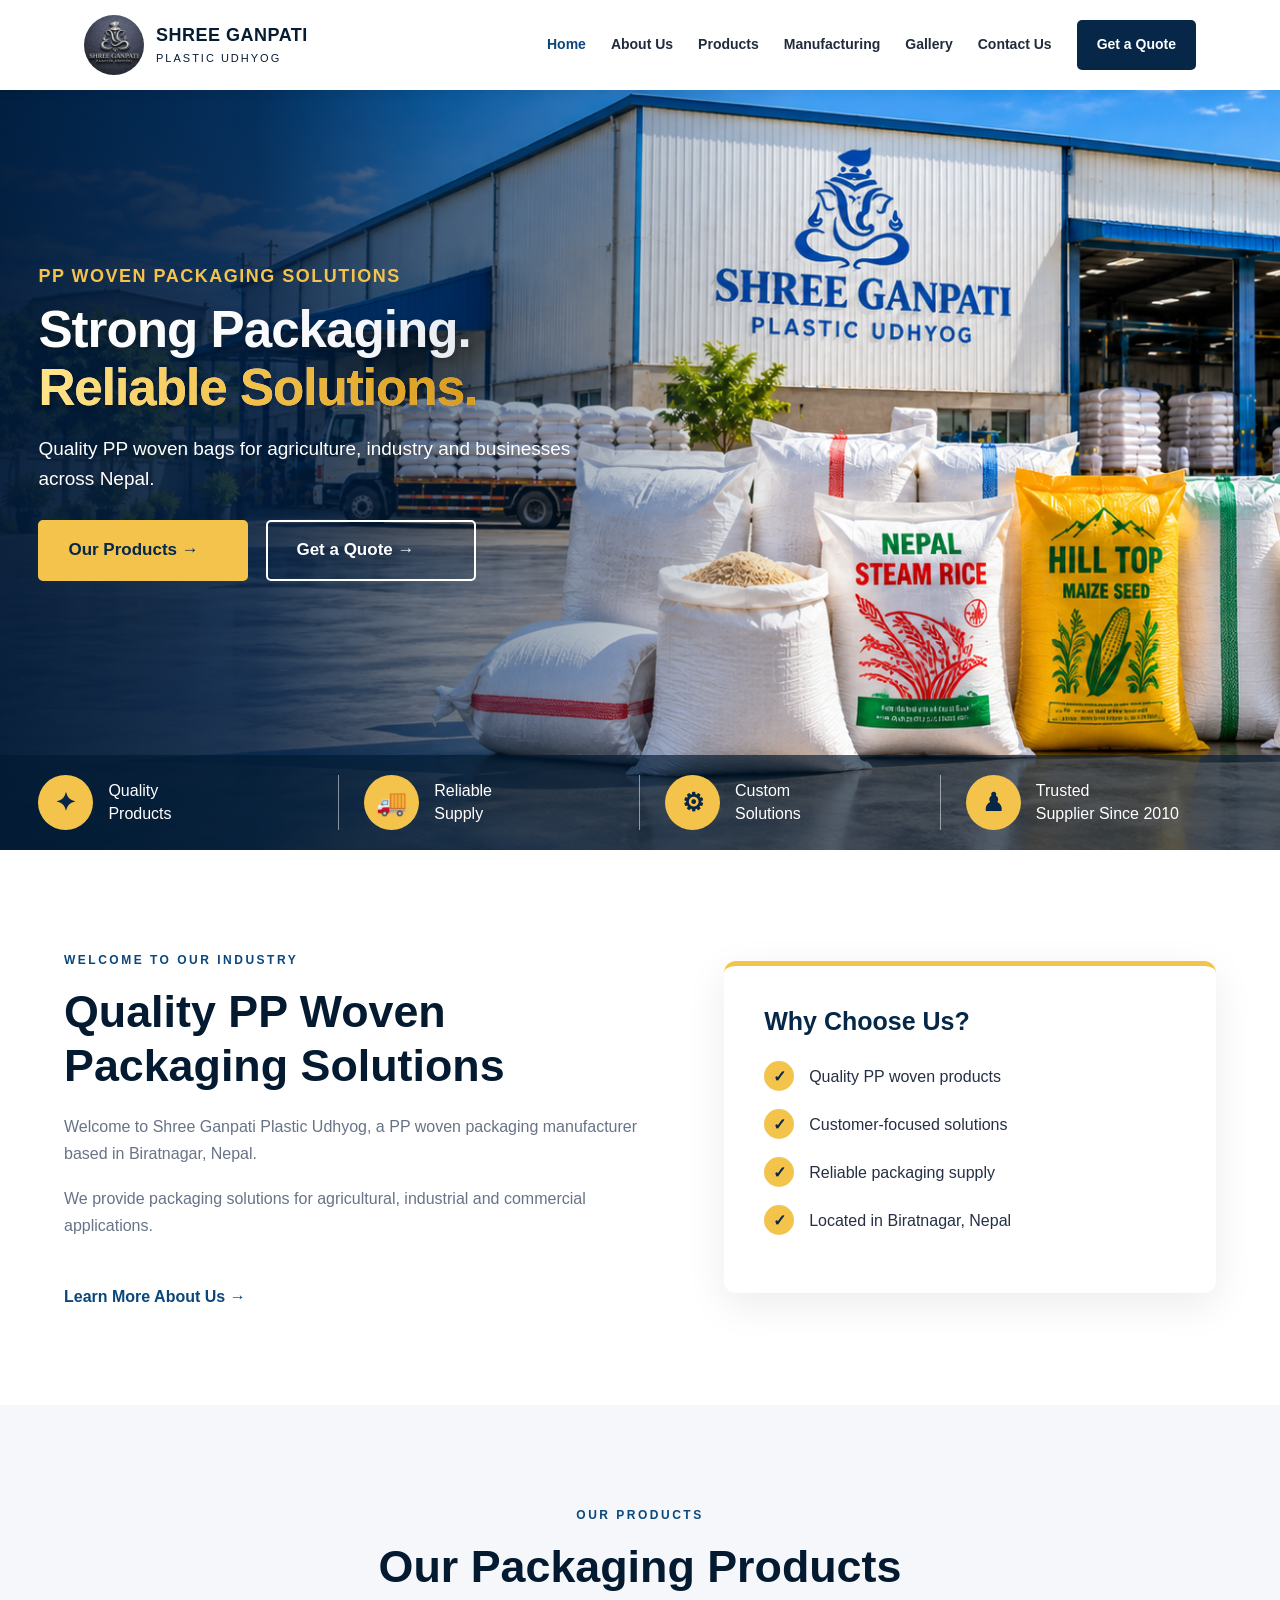
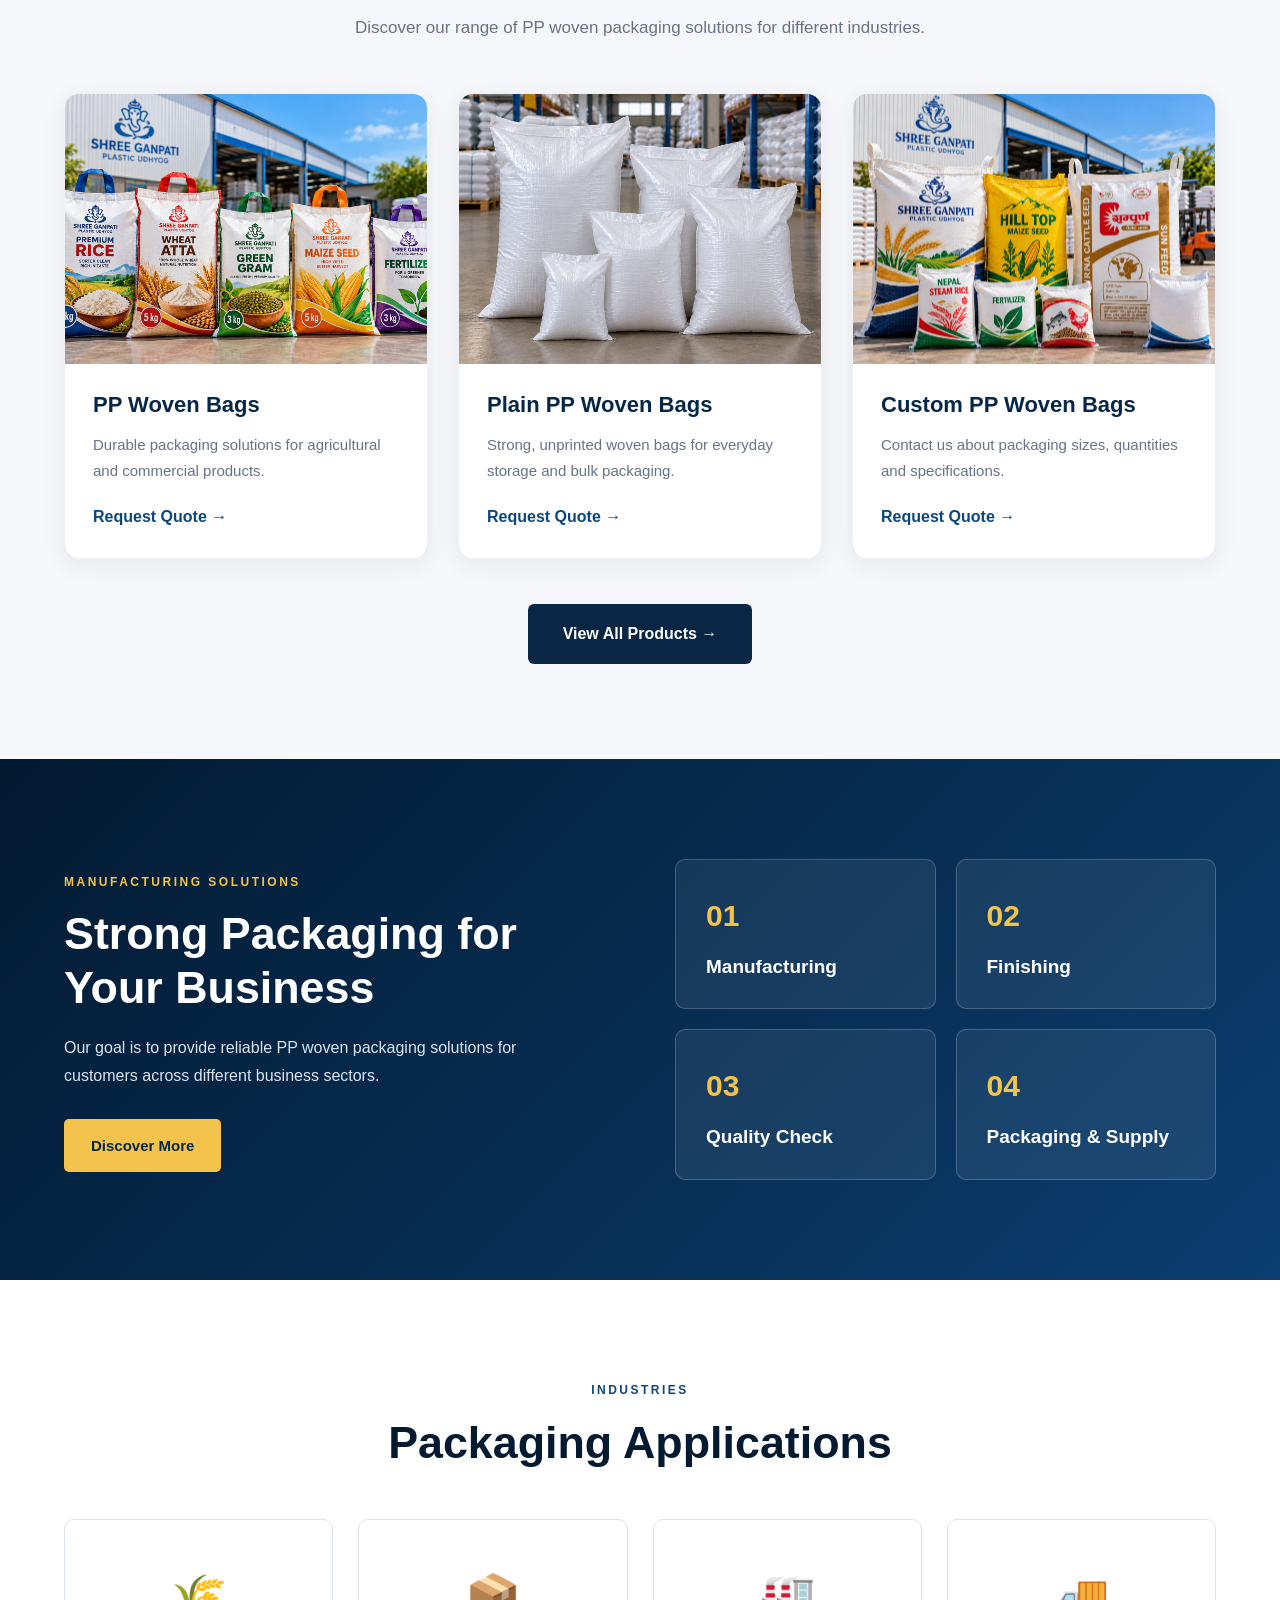
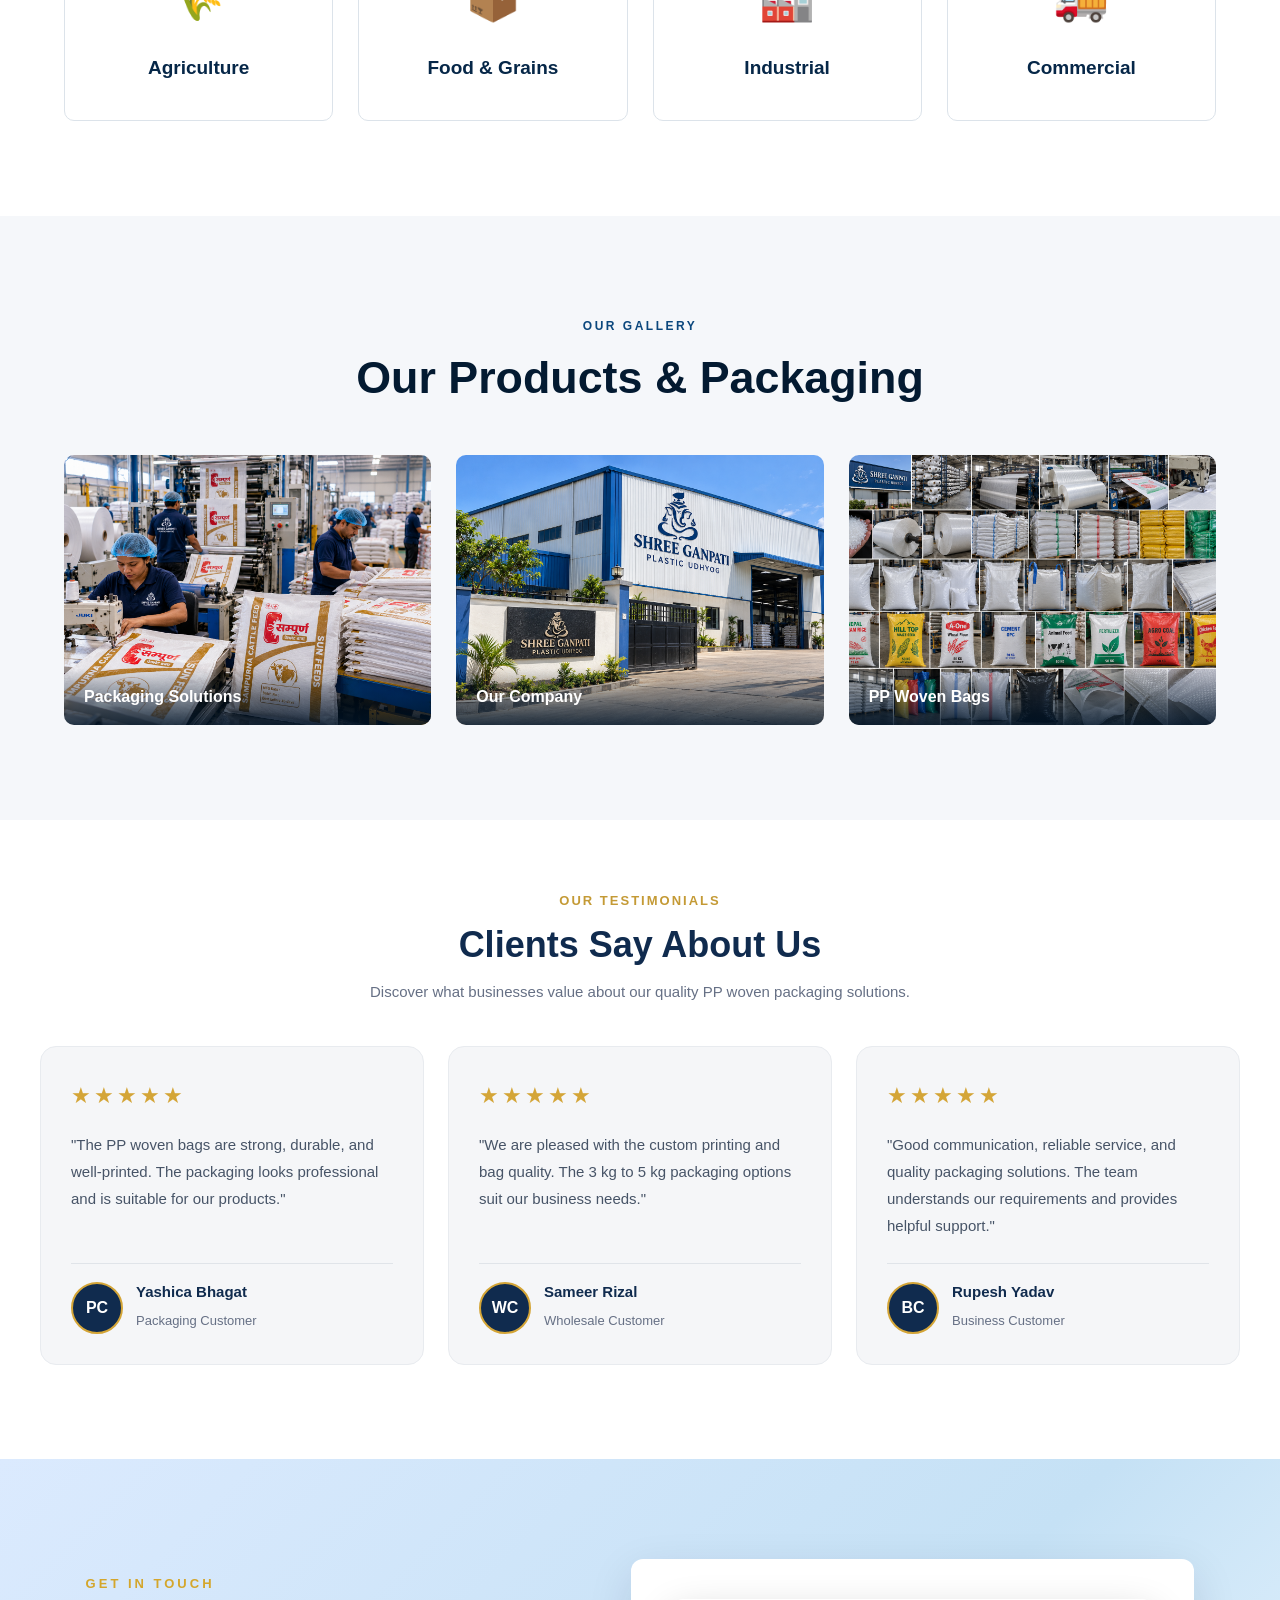
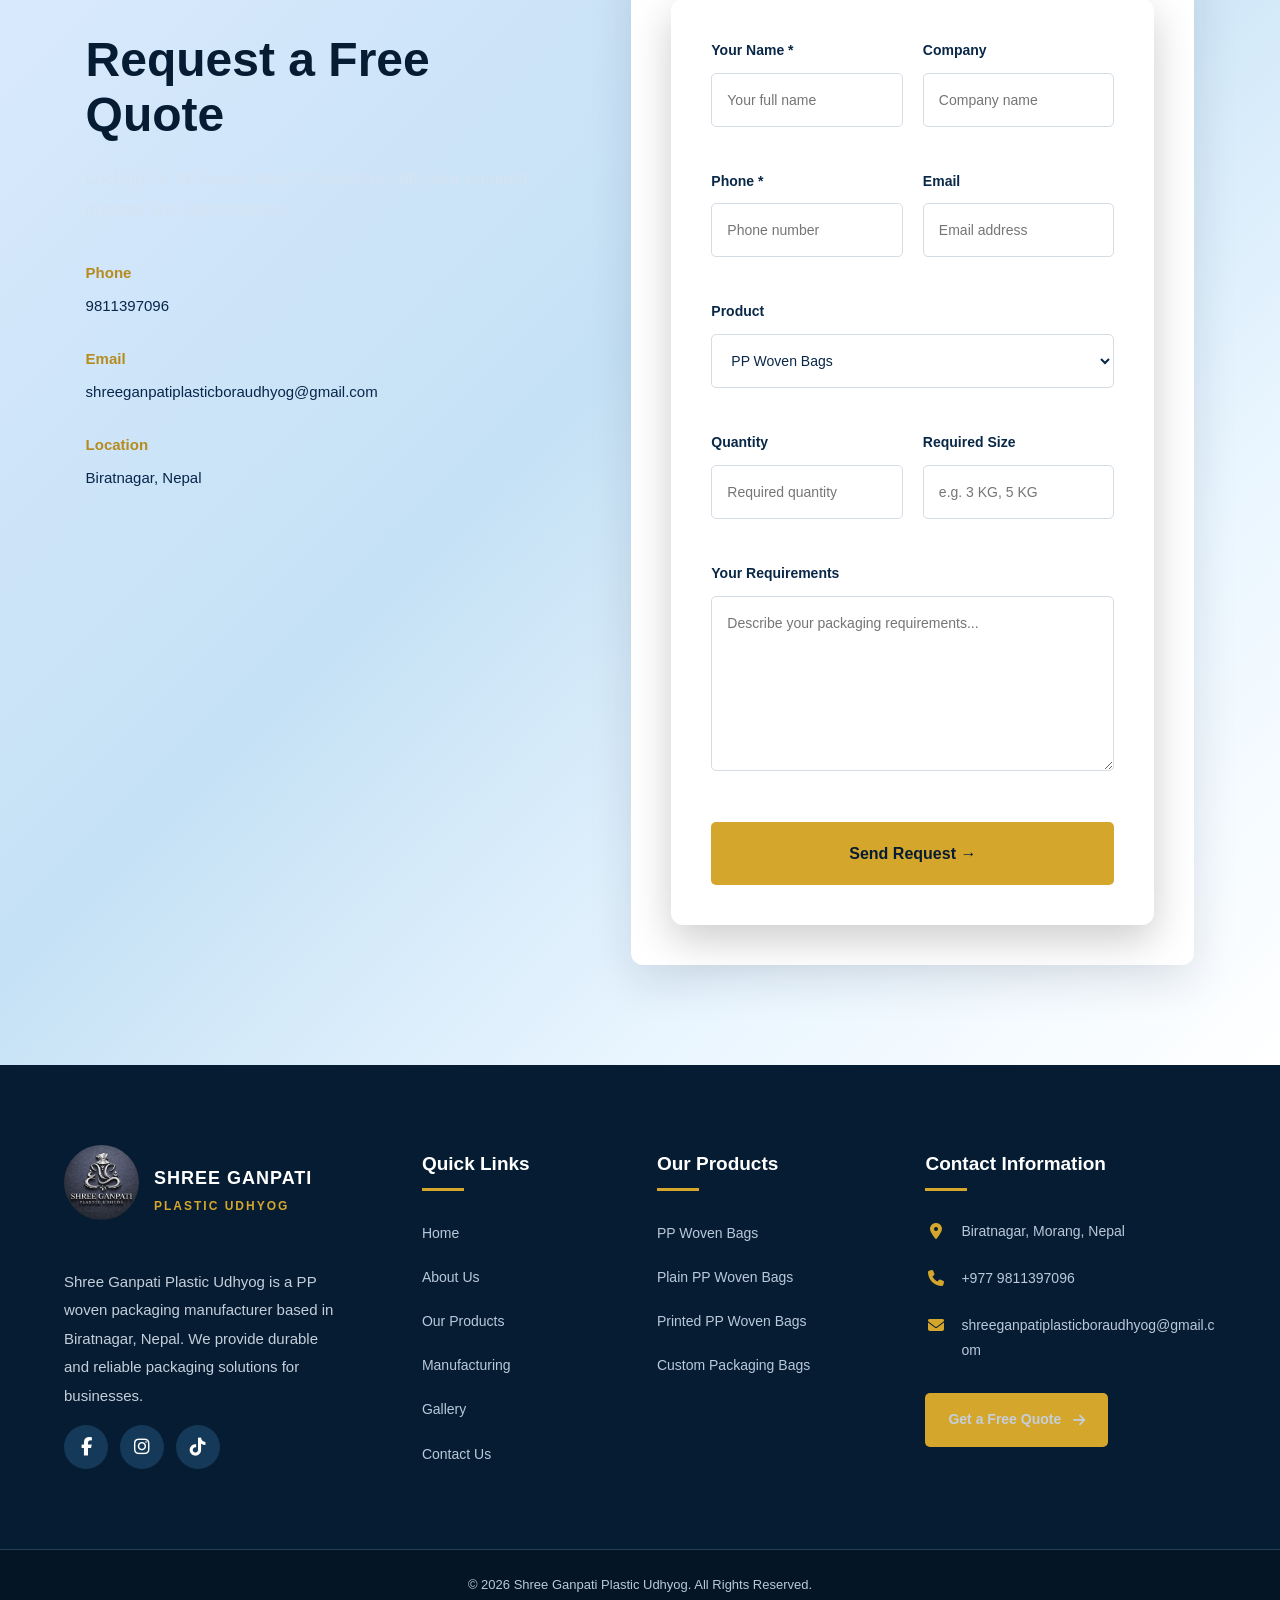
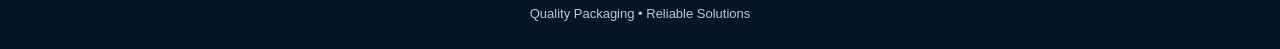
==== index.html @ 64baeb90 "Initial upload of SPGU website" ====
<!DOCTYPE html>
<html lang="en">
<head>
    <meta charset="UTF-8">
    <meta name="viewport" content="width=device-width, initial-scale=1.0">

    <title>Shree Ganpati Plastic Udhyog | PP Woven Bags Nepal</title>

    <meta name="description" content="Shree Ganpati Plastic Udhyog provides PP woven bags and packaging solutions in Biratnagar, Nepal.">

    <link rel="stylesheet" href="style.css">
    <link rel="stylesheet" href="product.css">
        <link rel="stylesheet" href="contact.css">
        <link rel="stylesheet" href="https://cdnjs.cloudflare.com/ajax/libs/font-awesome/6.5.2/css/all.min.css">


    <style>
        /* HERO BACKGROUND - YOUR EXACT IMAGE FILE */
        .hero {
            position: relative;
            min-height: 760px;
            display: flex;
            flex-direction: column;
            justify-content: space-between;
            padding: 0;
            background-image:
                linear-gradient(
                    90deg,
                    rgba(0, 35, 70, 0.42) 0%,
                    rgba(0, 35, 70, 0.16) 35%,
                    rgba(0, 35, 70, 0) 70%
                ),
                url("./Industrial Yard with Branded Product Sacks.png");
            background-size: cover;
            background-position: center;
            background-repeat: no-repeat;
        }

        .hero-main {
            flex: 1;
            display: flex;
            align-items: center;
        }

        .hero-container {
            width: 94%;
            max-width: 1800px;
            margin: auto;
        }

        .hero-content {
            max-width: 650px;
            color: white;
        }

        .hero-logo {
            width: 160px;
            height: 130px;
            object-fit: contain;
            object-position: left;
            display: block;
            margin-bottom: 20px;
        }

        .hero-label {
            color: #f4c34c;
            font-size: 17px;
            font-weight: 700;
            letter-spacing: 1.5px;
            margin-bottom: 12px;
        }

        .hero h1 {
            font-size: clamp(38px, 4vw, 65px);
            line-height: 1.12;
            color: white;
            font-weight: 800;
            margin-bottom: 18px;
        }

        .hero h1 span {
            color: #f4c34c;
        }

        .hero-description {
            color: white;
            font-size: 19px;
            max-width: 540px;
            line-height: 1.6;
            margin-bottom: 24px;
        }

        .hero-buttons {
            display: flex;
            gap: 18px;
            flex-wrap: wrap;
        }

        .hero-btn-gold,
        .hero-btn-outline {
            display: inline-block;
            padding: 14px 28px;
            border-radius: 5px;
            font-weight: 700;
            text-decoration: none;
        }

        .hero-btn-gold {
            background: #f4c34c;
            color: #062748;
        }

        .hero-btn-outline {
            color: white;
            border: 2px solid white;
            background: rgba(0, 30, 60, 0.15);
        }

        .hero-features {
            background: rgba(0, 25, 49, 0.65);
            padding: 20px 0;
        }

        .features-inner {
            width: 94%;
            max-width: 1800px;
            margin: auto;
            display: grid;
            grid-template-columns: repeat(4, 1fr);
        }

        .feature {
            display: flex;
            align-items: center;
            gap: 15px;
            padding: 0 25px;
            border-right: 1px solid rgba(255,255,255,0.5);
        }

        .feature:first-child {
            padding-left: 0;
        }

        .feature:last-child {
            border: none;
        }

        .feature-icon {
            width: 55px;
            height: 55px;
            border-radius: 50%;
            background: #f4c34c;
            color: #062748;
            display: flex;
            align-items: center;
            justify-content: center;
            font-size: 25px;
            flex-shrink: 0;
        }

        .feature p {
            color: white;
            font-size: 16px;
            line-height: 1.4;
            margin: 0;
        }

        @media (max-width: 800px) {
            .features-inner {
                grid-template-columns: repeat(2, 1fr);
                gap: 20px;
            }

            .feature:nth-child(2) {
                border: none;
            }
        }

        @media (max-width: 600px) {
            .hero {
                min-height: 740px;
                background-position: 60% center;
            }

            .hero-main {
                padding: 50px 0;
            }

            .hero h1 {
                font-size: 36px;
            }

            .hero-logo {
                width: 120px;
                height: 100px;
            }

            .hero-description {
                font-size: 16px;
            }

            .feature {
                padding: 0;
                border: none;
                gap: 10px;
            }

            .feature-icon {
                width: 42px;
                height: 42px;
                font-size: 20px;
            }

            .feature p {
                font-size: 12px;
            }
        }
    </style>
</head>

<body>

<!-- ================= HEADER ================= -->

<header class="header">

    <div class="container navbar">

        <a href="index.html" class="brand">

            <img src="logo.jpeg"
                 alt="Shree Ganpati Plastic Udhyog Logo">

            <div class="brand-name">
                <h2>SHREE GANPATI</h2>
                <span>PLASTIC UDHYOG</span>
            </div>

        </a>

        <button class="menu-btn"
                id="menuBtn"
                type="button"
                aria-label="Toggle navigation"
                aria-controls="navMenu"
                aria-expanded="false">
            ☰
        </button>

        <nav id="navMenu">

            <a href="index.html" class="active">Home</a>

            <a href="about.html">About Us</a>

            <a href="product.html">Products</a>
            
            <a href="#manufacturing">Manufacturing</a>

            <a href="#gallery">Gallery</a>

            <a href="contact.html">Contact Us</a>

            <a href="#quote" class="nav-button">
                Get a Quote
            </a>

        </nav>

    </div>

</header>


<!-- ================= HOME BANNER ================= -->

<section class="hero">

    <div class="hero-main">

        <div class="hero-container">

            <div class="hero-content">

                

                <p class="hero-label">
                    PP WOVEN PACKAGING SOLUTIONS
                </p>

                <h1>
                    Strong Packaging.<br>
                    <span>Reliable Solutions.</span>
                </h1>

                <p class="hero-description">
                    Quality PP woven bags for agriculture,
                    industry and businesses across Nepal.
                </p>

                <div class="hero-buttons">

                    <a href="#products" class="hero-btn-gold">
                        Our Products &rarr;
                    </a>

                    <a href="#quote" class="hero-btn-outline">
                        Get a Quote &rarr;
                    </a>

                </div>

            </div>

        </div>

    </div>


    <!-- BOTTOM FEATURES -->

    <div class="hero-features">

        <div class="features-inner">

            <div class="feature">
                <div class="feature-icon">✦</div>
                <p>Quality<br>Products</p>
            </div>

            <div class="feature">
                <div class="feature-icon">🚚</div>
                <p>Reliable<br>Supply</p>
            </div>

            <div class="feature">
                <div class="feature-icon">⚙</div>
                <p>Custom<br>Solutions</p>
            </div>

            <div class="feature">
                <div class="feature-icon">♟</div>
                <p>Trusted <br>Supplier Since 2010</p>
            </div>

        </div>

    </div>

</section>


<!-- ================= WELCOME ================= -->

<section class="section">

    <div class="container welcome-grid">

        <div>

            <span class="section-small">
                WELCOME TO OUR INDUSTRY
            </span>

            <h2>
                Quality PP Woven Packaging Solutions
            </h2>

            <p>
                Welcome to Shree Ganpati Plastic Udhyog,
                a PP woven packaging manufacturer based
                in Biratnagar, Nepal.
            </p>

            <p>
                We provide packaging solutions for
                agricultural, industrial and commercial
                applications.
            </p>

            <a href="about.html" class="text-link">
                Learn More About Us →
            </a>

        </div>

        <div class="welcome-card">

            <h3>Why Choose Us?</h3>

            <div class="check-item">
                <span>✓</span>
                <p>Quality PP woven products</p>
            </div>

            <div class="check-item">
                <span>✓</span>
                <p>Customer-focused solutions</p>
            </div>

            <div class="check-item">
                <span>✓</span>
                <p>Reliable packaging supply</p>
            </div>

            <div class="check-item">
                <span>✓</span>
                <p>Located in Biratnagar, Nepal</p>
            </div>

        </div>

    </div>

</section>


<!-- ================= PRODUCTS ================= -->

<section id="products" class="section gray-section">

    <div class="container">

        <div class="section-heading">

            <span class="section-small">
                OUR PRODUCTS
            </span>

            <h2>Our Packaging Products</h2>

            <p>
                Discover our range of PP woven packaging
                solutions for different industries.
            </p>

        </div>

        <div class="cards">

            <article class="product-card">

                <div class="product-image">
                    <img src="Branded PP Woven Grain Bags at Warehouse.png"
                         alt="PP Woven Packaging"
                         loading="lazy">
                </div>

                <div class="card-content">

                    <h3>PP Woven Bags</h3>

                    <p>
                        Durable packaging solutions for
                        agricultural and commercial products.
                    </p>

                    <a href="#quote">
                        Request Quote →
                    </a>

                </div>

            </article>


            <article class="product-card">

                <div class="product-image">
                    <img src="bag (2).png"
                         alt="Plain PP Woven Bags"
                         loading="lazy">
                </div>

                <div class="card-content">

                    <h3>Plain PP Woven Bags</h3>

                    <p>
                        Strong, unprinted woven bags for everyday storage and bulk packaging.
                    </p>

                    <a href="#quote">
                        Request Quote →
                    </a>

                </div>

            </article>


            <article class="product-card">

                <div class="product-image">
                    <img src="bag.png"
                         alt="Custom PP Woven Bags"
                         loading="lazy">
                </div>

                <div class="card-content">

                    <h3>Custom PP Woven Bags</h3>

                    <p>
                        Contact us about packaging sizes,
                        quantities and specifications.
                    </p>

                    <a href="#quote">
                        Request Quote →
                    </a>

                </div>

            </article>

        </div>

    </div>
    
        </div> <!-- End of cards -->

        <!-- VIEW ALL PRODUCTS BUTTON -->
        <div class="view-products-wrapper">
            <a href="product.html" class="view-products-btn">
                View All Products →
            </a>
        </div>

    </div> <!-- End of container -->

</section>




<!-- ================= MANUFACTURING ================= -->

<section id="manufacturing" class="manufacturing">

    <div class="container manufacturing-grid">

        <div>

            <span class="section-small gold-text">
                MANUFACTURING SOLUTIONS
            </span>

            <h2>
                Strong Packaging for Your Business
            </h2>

            <p>
                Our goal is to provide reliable PP woven
                packaging solutions for customers across
                different business sectors.
            </p>

            <a href="about.html" class="button gold-button">
                Discover More
            </a>

        </div>

        <div class="process">

            <div>
                <span>01</span>
                <h3>Manufacturing</h3>
            </div>

            <div>
                <span>02</span>
                <h3>Finishing</h3>
            </div>

            <div>
                <span>03</span>
                <h3>Quality Check</h3>
            </div>

            <div>
                <span>04</span>
                <h3>Packaging & Supply</h3>
            </div>

        </div>

    </div>

</section>


<!-- ================= INDUSTRIES ================= -->

<section class="section">

    <div class="container">

        <div class="section-heading">

            <span class="section-small">
                INDUSTRIES
            </span>

            <h2>Packaging Applications</h2>

        </div>

        <div class="industry-grid">

            <div class="industry-card">
                <span>🌾</span>
                <h3>Agriculture</h3>
            </div>

            <div class="industry-card">
                <span>📦</span>
                <h3>Food & Grains</h3>
            </div>

            <div class="industry-card">
                <span>🏭</span>
                <h3>Industrial</h3>
            </div>

            <div class="industry-card">
                <span>🚚</span>
                <h3>Commercial</h3>
            </div>

        </div>

    </div>

</section>


<!-- ================= GALLERY ================= -->

<section id="gallery" class="section gray-section">

    <div class="container">

        <div class="section-heading">

            <span class="section-small">
                OUR GALLERY
            </span>

            <h2>Our Products & Packaging</h2>

        </div>

        <div class="gallery">

            <div class="gallery-item">
                <img src="packing product.png"
                     alt="PP Woven Packaging"
                     loading="lazy">
                <span>Packaging Solutions</span>
            </div>

            <div class="gallery-item">
                <img src="our company.png"
                     alt="Shree Ganpati Plastic Udhyog"
                     loading="lazy">
                <span>Our Company</span>
            </div>

            <div class="gallery-item">
                <img src="Polypropylene Sacks Factory Portfolio Grid.png"
                     alt="PP Woven Bags"
                     loading="lazy">
                <span>PP Woven Bags</span>
            </div>

        </div>

    </div>

</section>




            
                
<!-- CLIENT TESTIMONIALS -->
<section class="client-reviews" id="testimonials">
  <div class="reviews-container">

    <div class="reviews-heading">
      <span>OUR TESTIMONIALS</span>
      <h2>Clients Say About Us</h2>
      <p>
        Discover what businesses value about our
        quality PP woven packaging solutions.
      </p>
    </div>

    <div class="reviews-grid">

      <!-- REVIEW 1 -->
      <div class="review-card">
        <div class="review-stars">★★★★★</div>

        <p class="review-text">
          "The PP woven bags are strong, durable,
          and well-printed. The packaging looks
          professional and is suitable for our products."
        </p>

        <div class="review-client">
          <div class="review-avatar">
            <span>PC</span>
          </div>
          <div class="review-client-details">
            <h4>Yashica Bhagat</h4>
            <span>Packaging Customer</span>
          </div>
        </div>
      </div>

      <!-- REVIEW 2 -->
      <div class="review-card">
        <div class="review-stars">★★★★★</div>

        <p class="review-text">
          "We are pleased with the custom printing
          and bag quality. The 3 kg to 5 kg
          packaging options suit our business needs."
        </p>

        <div class="review-client">
          <div class="review-avatar">
            <span>WC</span>
          </div>
          <div class="review-client-details">
            <h4>Sameer Rizal</h4>
            <span>Wholesale Customer</span>
          </div>
        </div>
      </div>

      <!-- REVIEW 3 -->
      <div class="review-card">
        <div class="review-stars">★★★★★</div>

        <p class="review-text">
          "Good communication, reliable service,
          and quality packaging solutions.
          The team understands our requirements
          and provides helpful support."
        </p>

        <div class="review-client">
          <div class="review-avatar">
            <span>BC</span>
          </div>
          <div class="review-client-details">
            <h4>Rupesh Yadav</h4>
            <span>Business Customer</span>
          </div>
        </div>
      </div>

    </div>

    <p class="review-disclaimer">
    </p>

  </div>
</section>


    </div>
</section>

            </div>

        </div>

    </div>

</section>

<!-- ================= CONTACT WITH FORM ================= -->

<section id="quote" class="quote-section">

    <div class="container quote-grid">

        <!-- LEFT SIDE: CONTACT INFORMATION -->
        <div class="quote-info">

            <span class="section-small gold-text">
                GET IN TOUCH
            </span>

            <h2>Request a Free Quote</h2>

            <p>
                Looking for PP woven bags?
                Contact us with your required
                quantity and specifications.
            </p>

            <div class="quote-contact">

                <p>
                    <strong>Phone</strong>
                    <a href="tel:+9779811397096">
                        9811397096
                    </a>
                </p>

                <p>
                    <strong>Email</strong>
                    <a href="mailto:shreeganpatiplasticboraudhyog@gmail.com">
                        shreeganpatiplasticboraudhyog@gmail.com
                    </a>
                </p>

                <p>
                    <strong>Location</strong>
                    <span>Biratnagar, Nepal</span>
                </p>

            </div>

        </div>


        <!-- RIGHT SIDE: QUOTATION FORM -->
        <div class="quote-form-box">

            <form
                action="https://formspree.io/f/maeqokgb"
                method="POST"
                class="quote-form"
            >

                <input
                    type="hidden"
                    name="_subject"
                    value="New Quotation Request - Shree Ganpati Plastic Udhyog"
                >

                <!-- NAME AND COMPANY -->
                <div class="form-row">

                    <div class="form-group">
                        <label for="quote-name">
                            Your Name *
                        </label>

                        <input
                            type="text"
                            id="quote-name"
                            name="name"
                            placeholder="Your full name"
                            required
                        >
                    </div>

                    <div class="form-group">
                        <label for="quote-company">
                            Company
                        </label>

                        <input
                            type="text"
                            id="quote-company"
                            name="company"
                            placeholder="Company name"
                        >
                    </div>

                </div>


                <!-- PHONE AND EMAIL -->
                <div class="form-row">

                    <div class="form-group">
                        <label for="quote-phone">
                            Phone *
                        </label>

                        <input
                            type="tel"
                            id="quote-phone"
                            name="phone"
                            placeholder="Phone number"
                            required
                        >
                    </div>

                    <div class="form-group">
                        <label for="quote-email">
                            Email
                        </label>

                        <input
                            type="email"
                            id="quote-email"
                            name="email"
                            placeholder="Email address"
                        >
                    </div>

                </div>


                <!-- PRODUCT -->
                <div class="form-group">

                    <label for="quote-product">
                        Product
                    </label>

                    <select
                        id="quote-product"
                        name="product"
                    >
                        <option value="PP Woven Bags">
                            PP Woven Bags
                        </option>

                        <option value="Plain PP Woven Bags">
                            Plain PP Woven Bags
                        </option>

                        <option value="Printed PP Woven Bags">
                            Printed PP Woven Bags
                        </option>

                        <option value="Laminated PP Bags">
                            Laminated PP Bags
                        </option>

                        <option value="Custom Packaging Bags">
                            Custom Packaging Bags
                        </option>

                        <option value="Other">
                            Other
                        </option>
                    </select>

                </div>


                <!-- QUANTITY AND SIZE -->
                <div class="form-row">

                    <div class="form-group">
                        <label for="quote-quantity">
                            Quantity
                        </label>

                        <input
                            type="text"
                            id="quote-quantity"
                            name="quantity"
                            placeholder="Required quantity"
                        >
                    </div>

                    <div class="form-group">
                        <label for="quote-size">
                            Required Size
                        </label>

                        <input
                            type="text"
                            id="quote-size"
                            name="required_size"
                            placeholder="e.g. 3 KG, 5 KG"
                        >
                    </div>

                </div>


                <!-- REQUIREMENTS -->
                <div class="form-group">

                    <label for="quote-message">
                        Your Requirements
                    </label>

                    <textarea
                        id="quote-message"
                        name="requirements"
                        rows="6"
                        placeholder="Describe your packaging requirements..."
                    ></textarea>

                </div>


                <!-- SUBMIT BUTTON -->
                <button
                    type="submit"
                    class="quote-submit-btn"
                >
                    Send Request →
                </button>

            </form>

        </div>

    </div>

</section>

<!-- ================= END CONTACT ================= -->

<!-- ================= FOOTER START ================= -->

<footer class="footer">

    <div class="container footer-grid">

        <!-- COLUMN 1: COMPANY -->
        <div class="footer-company">

            <div class="footer-brand">

                <img
                    src="logo.jpeg"
                    alt="Shree Ganpati Plastic Udhyog Logo"
                >

                <div class="footer-brand-text">
                    <h3>SHREE GANPATI</h3>
                    <span>PLASTIC UDHYOG</span>
                </div>

            </div>

            <p class="footer-description">
                Shree Ganpati Plastic Udhyog is a
                PP woven packaging manufacturer based
                in Biratnagar, Nepal. We provide durable
                and reliable packaging solutions for
                businesses.
            </p>

            <!-- SOCIAL MEDIA -->
            <div class="footer-social-icons">

                <a
                    href="https://www.facebook.com/share/1DPqXj3fbA/?mibextid=wwXIfr"
                    target="_blank"
                    rel="noopener noreferrer"
                    aria-label="Facebook"
                >
                    <i class="fa-brands fa-facebook-f"></i>
                </a>

                <a
                    href="https://www.instagram.com/shreeganpatiplastic"
                    target="_blank"
                    rel="noopener noreferrer"
                    aria-label="Instagram"
                >
                    <i class="fa-brands fa-instagram"></i>
                </a>

                <a
                    href="https://www.tiktok.com/@shreeganpatiplasticbora"
                    target="_blank"
                    rel="noopener noreferrer"
                    aria-label="TikTok"
                >
                    <i class="fa-brands fa-tiktok"></i>
                </a>

            </div>

        </div>


        <!-- COLUMN 2: QUICK LINKS -->
        <div class="footer-column">

            <h3>Quick Links</h3>

            <ul class="footer-link-list">

                <li>
                    <a href="index.html">Home</a>
                </li>

                <li>
                    <a href="about.html">About Us</a>
                </li>

                <li>
                    <a href="product.html">Our Products</a>
                </li>

                <li>
                    <a href="index.html#manufacturing">
                        Manufacturing
                    </a>
                </li>

                <li>
                    <a href="index.html#gallery">
                        Gallery
                    </a>
                </li>

                <li>
                    <a href="contact.html">Contact Us</a>
                </li>

            </ul>

        </div>


        <!-- COLUMN 3: PRODUCTS -->
        <div class="footer-column">

            <h3>Our Products</h3>

            <ul class="footer-link-list">

                <li>
                    <a href="product.html">
                        PP Woven Bags
                    </a>
                </li>

                <li>
                    <a href="product.html">
                        Plain PP Woven Bags
                    </a>
                </li>

                <li>
                    <a href="product.html">
                        Printed PP Woven Bags
                    </a>
                </li>

                <li>
                    <a href="product.html">
                        Custom Packaging Bags
                    </a>
                </li>

            </ul>

        </div>


        <!-- COLUMN 4: CONTACT -->
        <div class="footer-column footer-contact">

            <h3>Contact Information</h3>

            <div class="footer-contact-list">

                <!-- LOCATION -->
                <div class="footer-contact-item">

                    <span class="footer-contact-icon">
                        <i class="fa-solid fa-location-dot"></i>
                    </span>

                    <div class="footer-contact-text">
                        <span>
                            Biratnagar, Morang, Nepal
                        </span>
                    </div>

                </div>


                <!-- PHONE -->
                <div class="footer-contact-item">

                    <span class="footer-contact-icon">
                        <i class="fa-solid fa-phone"></i>
                    </span>

                    <div class="footer-contact-text">
                        <a href="tel:+9779811397096">
                            +977 9811397096
                        </a>
                    </div>

                </div>


                <!-- EMAIL -->
                <div class="footer-contact-item">

                    <span class="footer-contact-icon">
                        <i class="fa-solid fa-envelope"></i>
                    </span>

                    <div class="footer-contact-text">
                        <a href="mailto:shreeganpatiplasticboraudhyog@gmail.com">
                            shreeganpatiplasticboraudhyog@gmail.com
                        </a>
                    </div>

                </div>

            </div>


            <!-- QUOTE BUTTON -->
            <a href="contact.html" class="footer-quote-btn">

                Get a Free Quote

                <i class="fa-solid fa-arrow-right"></i>

            </a>

        </div>

    </div>


    <!-- FOOTER BOTTOM -->
    <div class="footer-bottom">

        <div class="container footer-bottom-inner">

            <p>
                © <span id="year">2026</span>
                Shree Ganpati Plastic Udhyog.
                All Rights Reserved.
            </p>

            <p>
                Quality Packaging • Reliable Solutions
            </p>

        </div>

    </div>

</footer>

<!-- ================= FOOTER END ================= -->
---- style.css ----
/* ============================================
   SHREE GANPATI PLASTIC UDHYOG
   COMPLETE WEBSITE STYLESHEET
   HOME | ABOUT | CONTACT
============================================ */

/* ========== GLOBAL ========== */

:root {
    --navy: #062748;
    --dark-navy: #031a31;
    --blue: #0b477d;
    --gold: #f4c34c;
    --gold-hover: #ffda78;
    --white: #ffffff;
    --light: #f5f7fa;
    --text: #253044;
    --gray: #687386;
    --border: #dce3ea;
}

* {
    margin: 0;
    padding: 0;
    box-sizing: border-box;
}

html {
    scroll-behavior: smooth;
    scroll-padding-top: 90px;
}

body {
    font-family: Arial, Helvetica, sans-serif;
    background: var(--white);
    color: var(--text);
    line-height: 1.7;
    overflow-x: hidden;
}

img {
    max-width: 100%;
    display: block;
}

a {
    text-decoration: none;
    transition: 0.3s ease;
}

button,
input,
textarea,
select {
    font: inherit;
}

button {
    cursor: pointer;
}

.container {
    width: min(1180px, 90%);
    margin: 0 auto;
}

h1, h2, h3, h4 {
    line-height: 1.2;
}

section {
    scroll-margin-top: 90px;
}

/* ========== HEADER ========== */

.header {
    position: sticky;
    top: 0;
    width: 100%;
    z-index: 1000;
    background: #ffffff;
    box-shadow: 0 2px 12px rgba(0,0,0,0.08);
}

.navbar {
    min-height: 85px;
    display: flex;
    justify-content: space-between;
    align-items: center;
    gap: 25px;
}

.brand {
    display: flex;
    align-items: center;
    gap: 12px;
    flex-shrink: 0;
}

.brand img {
    width: 60px;
    height: 60px;
    object-fit: cover;
    border-radius: 50%;
}

.brand-name h2 {
    font-size: 17px;
    font-weight: 800;
    letter-spacing: 1.5px;
    color: var(--navy);
    margin: 0;
}

.brand-name span {
    display: block;
    font-size: 10px;
    font-weight: 700;
    letter-spacing: 3px;
    color: var(--navy);
}

.navbar nav {
    display: flex;
    align-items: center;
    gap: 25px;
}

.navbar nav a {
    color: #202b3b;
    font-size: 14px;
    font-weight: 700;
    white-space: nowrap;
}

.navbar nav a:hover,
.navbar nav a.active {
    color: var(--blue);
}

.navbar nav .nav-button {
    background: var(--navy);
    color: #ffffff;
    padding: 13px 20px;
    border-radius: 5px;
}

.navbar nav .nav-button:hover {
    background: var(--blue);
    color: #ffffff;
}

.menu-btn {
    display: none;
    border: none;
    background: transparent;
    color: var(--navy);
    font-size: 28px;
}

/* ========== HOMEPAGE HERO ========== */



.hero {
    background-image:
        linear-gradient(
            90deg,
            rgba(0, 28, 58, 0.85) 0%,
            rgba(46, 98, 150, 0.65) 25%,
            rgba(0, 35, 70, 0.30) 38%,
            rgba(4, 36, 68, 0) 44%
        ),
        url("./Industrial Yard with Branded Product Sacks.png");

    background-size: cover;
    background-position: center;
    background-repeat: no-repeat;
}



.hero-main {
    flex: 1;
    width: 100%;
    display: flex;
    align-items: center;
}

.hero-container {
    width: min(1880px, 94%);
    max-width: none;
    margin: 0 auto;
}

.hero-content {
    width: 100%;
    max-width: 680px;
    color: white;
}

/* Hero company logo */

.hero-logo {
    width: 160px;
    height: 130px;
    object-fit: contain;
    object-position: left center;
    display: block;
    margin-bottom: 22px;
}

/* Gold subtitle */

.hero-label,
.hero .hero-label {
    color: var(--gold);
    font-size: 18px;
    font-weight: 700;
    letter-spacing: 1.5px;
    line-height: 1.4;
    margin-bottom: 12px;
}

/* White and gold heading */


/* WHITE GRADIENT - FIRST LINE */

.hero h1 {
    font-size: clamp(38px, 4vw, 66px);
    font-weight: 800;
    line-height: 1.12;
    letter-spacing: -1px;
    margin-bottom: 18px;

    background: linear-gradient(
        90deg,
        #ffffff 0%,
        #f5f7fa 50%,
        #cbd5e1 100%
    );

    -webkit-background-clip: text;
    background-clip: text;
    -webkit-text-fill-color: transparent;
    color: transparent;

    filter: drop-shadow(0 2px 3px rgba(0,0,0,0.25));
}

/* GOLD GRADIENT - SECOND LINE */

.hero h1 span {
    background: linear-gradient(
        90deg,
        #ffe58a 0%,
        #f4c34c 45%,
        #d99a19 100%
    );

    -webkit-background-clip: text;
    background-clip: text;
    -webkit-text-fill-color: transparent;
    color: transparent;
}


/* Hero description */

.hero-description,
.hero .hero-description {
    max-width: 560px;
    color: white;
    font-size: 19px;
    line-height: 1.6;
    margin-bottom: 25px;
    text-shadow: 0 1px 5px rgba(0,0,0,0.2);
}

/* Hero buttons */

.hero-buttons {
    display: flex;
    align-items: center;
    gap: 20px;
    flex-wrap: wrap;
}

.hero-btn-gold,
.hero-btn-outline {
    display: inline-flex;
    align-items: center;
    justify-content: center;
    min-height: 56px;
    min-width: 210px;
    padding: 14px 28px;
    border-radius: 5px;
    font-size: 17px;
    font-weight: 700;
    text-decoration: none;
}

.hero-btn-gold {
    background: var(--gold);
    color: var(--navy);
    border: 2px solid var(--gold);
}

.hero-btn-gold:hover {
    background: var(--gold-hover);
    border-color: var(--gold-hover);
}

.hero-btn-outline {
    color: white;
    border: 2px solid white;
    background: rgba(0, 30, 60, 0.18);
}

.hero-btn-outline:hover {
    background: white;
    color: var(--navy);
}

/* ========== HERO BOTTOM FEATURES ========== */

.hero-features {
    width: 100%;
    background: linear-gradient(
        90deg,
        rgba(0, 25, 49, 0.88),
        rgba(0, 25, 49, 0.45),
        rgba(0, 25, 49, 0.10)
    );
    padding: 20px 0;
}

.features-inner {
    width: min(1880px, 94%);
    margin: 0 auto;
    display: grid;
    grid-template-columns: repeat(4, minmax(0, 1fr));
    gap: 0;
}

.feature {
    display: flex;
    align-items: center;
    gap: 18px;
    padding: 0 30px;
    border-right: 1px solid rgba(255,255,255,0.5);
}

.feature:first-child {
    padding-left: 0;
}

.feature:last-child {
    border-right: none;
}

.feature-icon {
    width: 60px;
    height: 60px;
    border-radius: 50%;
    background: var(--gold);
    color: var(--navy);
    display: flex;
    justify-content: center;
    align-items: center;
    flex-shrink: 0;
    font-size: 26px;
    font-weight: 800;
}

.feature p {
    color: white;
    font-size: 17px;
    font-weight: 500;
    line-height: 1.4;
    margin: 0;
}

/* ========== COMMON SECTIONS ========== */

.section {
    padding: 95px 0;
}

.gray-section {
    background: var(--light);
}

.section-small {
    display: inline-block;
    color: var(--blue);
    font-size: 12px;
    font-weight: 800;
    letter-spacing: 2.5px;
    margin-bottom: 15px;
}

.gold-text {
    color: var(--gold);
}

.section-heading {
    text-align: center;
    max-width: 760px;
    margin: 0 auto 50px;
}

.section-heading h2,
.welcome-grid h2,
.manufacturing h2,
.quote-section h2 {
    font-size: clamp(30px, 3.5vw, 46px);
    font-weight: 800;
    color: var(--dark-navy);
    margin-bottom: 20px;
}

.section-heading p {
    color: var(--gray);
    font-size: 17px;
}

.button {
    display: inline-block;
    border: none;
    border-radius: 5px;
    padding: 14px 27px;
    font-size: 15px;
    font-weight: 700;
    text-decoration: none;
}

.gold-button {
    background: var(--gold);
    color: var(--navy);
}

.gold-button:hover {
    background: var(--gold-hover);
}

.text-link {
    display: inline-block;
    margin-top: 25px;
    color: var(--blue);
    font-weight: 700;
}

.text-link:hover {
    color: var(--navy);
}

/* ========== WELCOME SECTION ========== */

.welcome-grid {
    display: grid;
    grid-template-columns: 1.2fr 1fr;
    gap: 70px;
    align-items: center;
}

.welcome-grid p {
    color: var(--gray);
    font-size: 16px;
    margin-bottom: 18px;
}

.welcome-card {
    background: white;
    border-radius: 12px;
    padding: 40px;
    box-shadow: 0 12px 40px rgba(0,0,0,0.08);
    border-top: 5px solid var(--gold);
}

.welcome-card h3 {
    color: var(--navy);
    font-size: 25px;
    margin-bottom: 25px;
}

.check-item {
    display: flex;
    align-items: center;
    gap: 15px;
    margin-bottom: 18px;
}

.check-item span {
    width: 30px;
    height: 30px;
    display: flex;
    align-items: center;
    justify-content: center;
    flex-shrink: 0;
    background: var(--gold);
    color: var(--navy);
    border-radius: 50%;
    font-weight: 800;
}

.check-item p {
    margin: 0;
    color: var(--text);
}

/* ========== PRODUCTS ========== */

.cards {
    display: grid;
    grid-template-columns: repeat(3, minmax(0, 1fr));
    gap: 30px;
}

.product-card {
    background: white;
    border-radius: 12px;
    overflow: hidden;
    box-shadow: 0 8px 28px rgba(0,0,0,0.07);
    transition: 0.3s ease;
}

.product-card:hover {
    transform: translateY(-6px);
    box-shadow: 0 15px 35px rgba(0,0,0,0.12);
}

.product-image {
    width: 100%;
    height: 250px;
    overflow: hidden;
    background: #e5eaf0;
}

.product-image img {
    width: 100%;
    height: 100%;
    object-fit: cover;
    transition: transform 0.4s ease;
}

.product-card:hover .product-image img {
    transform: scale(1.05);
}

.card-content {
    padding: 28px;
}

.card-content h3 {
    color: var(--navy);
    font-size: 22px;
    margin-bottom: 14px;
}

.card-content p {
    color: var(--gray);
    font-size: 15px;
    margin-bottom: 20px;
}

.card-content a {
    color: var(--blue);
    font-weight: 700;
}

.card-content a:hover {
    color: var(--navy);
}

/* ========== MANUFACTURING ========== */

.manufacturing {
    padding: 100px 0;
    background: linear-gradient(
        135deg,
        #031a31,
        #0a3e70
    );
    color: white;
}

.manufacturing-grid {
    display: grid;
    grid-template-columns: 1fr 1fr;
    align-items: center;
    gap: 70px;
}

.manufacturing h2 {
    color: white;
    font-size: clamp(32px, 3.5vw, 48px);
}

.manufacturing p {
    color: #d9e5f2;
    margin-bottom: 30px;
    max-width: 520px;
}

.process {
    display: grid;
    grid-template-columns: repeat(2, 1fr);
    gap: 20px;
}

.process > div {
    padding: 30px;
    border: 1px solid rgba(255,255,255,0.2);
    border-radius: 10px;
    background: rgba(255,255,255,0.07);
}

.process span {
    color: var(--gold);
    font-size: 30px;
    font-weight: 800;
    display: block;
    margin-bottom: 15px;
}

.process h3 {
    font-size: 19px;
    color: white;
}

/* ========== INDUSTRIES ========== */

.industry-grid {
    display: grid;
    grid-template-columns: repeat(4, 1fr);
    gap: 25px;
}

.industry-card {
    padding: 40px 20px;
    text-align: center;
    border: 1px solid var(--border);
    border-radius: 10px;
    background: white;
    transition: 0.3s ease;
}

.industry-card:hover {
    background: var(--navy);
    transform: translateY(-5px);
}

.industry-card span {
    display: block;
    font-size: 45px;
    margin-bottom: 20px;
}

.industry-card h3 {
    font-size: 19px;
    color: var(--navy);
}

.industry-card:hover h3 {
    color: white;
}

/* ========== GALLERY ========== */

.gallery {
    display: grid;
    grid-template-columns: repeat(3, 1fr);
    gap: 25px;
}

.gallery-item {
    position: relative;
    height: 270px;
    overflow: hidden;
    border-radius: 10px;
    background: #e6eaf0;
}

.gallery-item img {
    width: 100%;
    height: 100%;
    object-fit: cover;
    transition: transform 0.4s ease;
}

.gallery-item:hover img {
    transform: scale(1.07);
}

.gallery-item span {
    position: absolute;
    left: 0;
    bottom: 0;
    width: 100%;
    padding: 15px 20px;
    background: linear-gradient(
        transparent,
        rgba(0, 20, 40, 0.85)
    );
    color: white;
    font-size: 16px;
    font-weight: 700;
}

/* ========== TESTIMONIALS ========== */

.testimonial-grid {
    display: grid;
    grid-template-columns: repeat(3, 1fr);
    gap: 25px;
}

.testimonial-card {
    background: var(--light);
    border-radius: 10px;
    padding: 35px;
    border-top: 4px solid var(--gold);
}

.testimonial-card p {
    color: var(--gray);
    font-size: 16px;
    line-height: 1.8;
    margin-bottom: 25px;
}

.testimonial-card h4 {
    color: var(--navy);
    font-size: 17px;
}

.testimonial-card a {
    display: inline-block;
    margin-top: 15px;
    color: var(--blue);
    font-weight: 700;
}

/* ========== QUOTATION ========== */

.quote-section {
    background: linear-gradient(
        135deg,
        #031a31,
        #0b3d6d
    );
    padding: 100px 0;
}

.quote-grid {
    display: grid;
    grid-template-columns: 0.9fr 1.1fr;
    gap: 65px;
    align-items: start;
}

.quote-section h2 {
    color: white;
}

.quote-section > .container > div:first-child > p {
    color: #d5e3f2;
    font-size: 17px;
    margin-bottom: 35px;
}

.quote-contact p {
    color: #dce8f5;
    margin-bottom: 25px;
}

.quote-contact strong {
    color: var(--gold);
}

.quote-contact a {
    color: white;
}

.quote-contact a:hover {
    color: var(--gold);
}

.quote-form {
    background: white;
    border-radius: 12px;
    padding: 40px;
    box-shadow: 0 15px 40px rgba(0,0,0,0.2);
}

.form-row {
    display: grid;
    grid-template-columns: 1fr 1fr;
    gap: 20px;
}

.quote-form label {
    display: block;
    font-weight: 700;
    color: var(--navy);
    font-size: 14px;
    margin-bottom: 8px;
}

.quote-form input,
.quote-form select,
.quote-form textarea {
    width: 100%;
    padding: 13px 15px;
    margin-bottom: 20px;
    border: 1px solid #d7dfe8;
    border-radius: 5px;
    background: #ffffff;
    color: var(--text);
    outline: none;
}

.quote-form input:focus,
.quote-form select:focus,
.quote-form textarea:focus {
    border-color: var(--blue);
    box-shadow: 0 0 0 3px rgba(11,71,125,0.12);
}

.quote-form textarea {
    resize: vertical;
}

.form-button {
    width: 100%;
    font-size: 16px;
}

/* ========== FOOTER ========== */

.footer {
    background: #111c2b;
    color: #d8e1ec;
    padding-top: 75px;
}

.footer-grid {
    display: grid;
    grid-template-columns: 1.3fr 1fr 1.2fr 1fr;
    gap: 45px;
    padding-bottom: 65px;
}

.footer-company img {
    width: 85px;
    height: 85px;
    object-fit: cover;
    border-radius: 50%;
    margin-bottom: 20px;
}

.footer-company h3 {
    font-size: 20px;
    letter-spacing: 1px;
    color: white;
    margin-bottom: 4px;
}

.footer-company > span {
    font-size: 12px;
    letter-spacing: 3px;
    color: var(--gold);
}

.footer-company p {
    margin-top: 20px;
    max-width: 270px;
}

.footer h3 {
    color: white;
    font-size: 19px;
    margin-bottom: 25px;
}

.footer p {
    color: #c4cfdb;
    font-size: 15px;
    margin-bottom: 15px;
}

.footer a {
    color: #c4cfdb;
}

.footer a:hover {
    color: var(--gold);
}

.footer-links {
    display: flex;
    flex-direction: column;
    gap: 12px;
}

.footer-links a {
    font-size: 15px;
}

.footer-quote {
    display: inline-block;
    margin-top: 15px;
    font-weight: 700;
    color: var(--gold) !important;
}

.social-links {
    display: flex;
    flex-direction: column;
    gap: 12px;
}

.social-links a {
    font-size: 15px;
}

.footer-bottom {
    padding: 22px 15px;
    text-align: center;
    background: #0b1420;
    border-top: 1px solid rgba(255,255,255,0.08);
    color: #b7c4d2;
    font-size: 14px;
}

/* ========== ABOUT / CONTACT PAGES ========== */

.page-hero,
.inner-hero,
.page-banner {
    padding: 100px 0;
    text-align: center;
    background: linear-gradient(
        135deg,
        #031a31,
        #0b477d
    );
    color: white;
}

.page-hero h1,
.inner-hero h1,
.page-banner h1 {
    color: white;
    font-size: clamp(36px, 4vw, 55px);
    margin-bottom: 15px;
}

.page-hero p,
.inner-hero p,
.page-banner p {
    color: #e2ebf5;
    font-size: 17px;
}

.about-main,
.contact-main {
    padding: 90px 0;
}

.about-grid,
.contact-grid,
.contact-form-grid {
    display: grid;
    grid-template-columns: 1fr 1fr;
    gap: 50px;
    align-items: start;
}

.about-grid p,
.contact-grid p {
    color: var(--gray);
    margin-bottom: 20px;
}

.contact-card,
.info-card {
    background: var(--light);
    padding: 30px;
    border-radius: 10px;
    margin-bottom: 20px;
    border-left: 4px solid var(--gold);
}

.contact-card h3,
.info-card h3 {
    color: var(--navy);
    margin-bottom: 12px;
}

.contact-card a,
.info-card a {
    color: var(--blue);
}

/* ========== TABLET ========== */

@media (max-width: 1100px) {

    .navbar nav {
        gap: 15px;
    }

    .navbar nav a {
        font-size: 12px;
    }

    .brand-name h2 {
        font-size: 14px;
    }

    .brand-name span {
        font-size: 9px;
    }

    .footer-grid {
        grid-template-columns: repeat(2, 1fr);
    }

    .feature {
        padding: 0 15px;
        gap: 12px;
    }

    .feature p {
        font-size: 15px;
    }
}

/* ========== MOBILE NAVIGATION ========== */

@media (max-width: 900px) {

    .navbar {
        min-height: 75px;
    }

    .menu-btn {
        display: block;
    }

    .navbar nav {
        display: none;
        position: absolute;
        top: 100%;
        left: 0;
        width: 100%;
        background: white;
        padding: 20px 5%;
        flex-direction: column;
        align-items: stretch;
        gap: 0;
        box-shadow: 0 10px 20px rgba(0,0,0,0.1);
    }

    .navbar nav.active {
        display: flex;
    }

    .navbar nav a {
        padding: 13px 0;
        font-size: 15px;
        border-bottom: 1px solid #edf0f4;
    }

    .navbar nav .nav-button {
        margin-top: 15px;
        text-align: center;
        padding: 13px 20px;
    }

    .welcome-grid,
    .manufacturing-grid,
    .quote-grid,
    .about-grid,
    .contact-grid,
    .contact-form-grid {
        grid-template-columns: 1fr;
        gap: 35px;
    }

    .cards,
    .gallery,
    .testimonial-grid {
        grid-template-columns: repeat(2, 1fr);
    }

    .industry-grid {
        grid-template-columns: repeat(2, 1fr);
    }

    .features-inner {
        grid-template-columns: repeat(2, 1fr);
        gap: 20px;
    }

    .feature:nth-child(2) {
        border-right: none;
    }

    .hero {
        min-height: 700px;
    }
}

/* ========== SMALL MOBILE ========== */

@media (max-width: 600px) {

    .container {
        width: 90%;
    }

    .section {
        padding: 65px 0;
    }

    .brand img {
        width: 48px;
        height: 48px;
    }

    .brand-name h2 {
        font-size: 12px;
        letter-spacing: 1px;
    }

    .brand-name span {
        font-size: 8px;
        letter-spacing: 2px;
    }

    .hero {
        min-height: 760px;
        background-position: 60% center;
    }

    .hero-main {
        padding: 55px 0;
    }

    .hero-container {
        width: 90%;
    }

    .hero-logo {
        width: 120px;
        height: 100px;
        margin-bottom: 20px;
    }

    .hero-label,
    .hero .hero-label {
        font-size: 12px;
        letter-spacing: 1px;
    }

    .hero h1 {
        font-size: clamp(32px, 8vw, 42px);
        letter-spacing: -0.5px;
    }

    .hero-description,
    .hero .hero-description {
        font-size: 16px;
        max-width: 100%;
    }

    .hero-buttons {
        gap: 12px;
    }

    .hero-btn-gold,
    .hero-btn-outline {
        min-width: 0;
        width: 100%;
        max-width: 260px;
        font-size: 15px;
        min-height: 50px;
    }

    .hero-features {
        padding: 18px 0;
        background: rgba(0,25,49,0.85);
    }

    .features-inner {
        width: 90%;
        grid-template-columns: repeat(2, 1fr);
        gap: 18px;
    }

    .feature {
        padding: 0;
        border: none;
        gap: 10px;
    }

    .feature-icon {
        width: 42px;
        height: 42px;
        font-size: 19px;
    }

    .feature p {
        font-size: 12px;
    }

    .cards,
    .gallery,
    .testimonial-grid,
    .industry-grid,
    .process,
    .form-row,
    .footer-grid {
        grid-template-columns: 1fr;
    }

    .welcome-card,
    .quote-form {
        padding: 25px;
    }

    .product-image {
        height: 220px;
    }

    .gallery-item {
        height: 230px;
    }

    .footer {
        padding-top: 55px;
    }

    .footer-grid {
        gap: 35px;
        padding-bottom: 45px;
    }

    .page-hero,
    .inner-hero,
    .page-banner {
        padding: 75px 0;
    }
}


/* FINAL HOMEPAGE NAVY GRADIENT FIX */

body .hero {
    background-image:
        linear-gradient(
            to right,
            rgba(0, 25, 55, 0.95) 0%,
            rgba(0, 30, 65, 0.85) 20%,
            rgba(0, 35, 70, 0.50) 35%,
            rgba(0, 35, 70, 0) 64%
        ),
        url("./Industrial Yard with Branded Product Sacks.png") !important;

    background-size: cover !important;
    background-position: center center !important;
    background-repeat: no-repeat !important;
}

/* CLIENT REVIEWS - WHITE BACKGROUND */

.client-reviews {
    background: #ffffff !important;
    padding: 80px 20px;
}

/* ===============================
   PROFESSIONAL CLIENT REVIEWS
================================ */

.client-reviews {
    background: #ffffff !important;
    padding: 70px 24px !important;
}

.reviews-container {
    width: 100%;
    max-width: 1200px;
    margin: 0 auto;
}

/* CENTERED HEADING */

.reviews-heading {
    text-align: center !important;
    margin: 0 auto 42px !important;
    max-width: 680px;
}

.reviews-heading span {
    display: block;
    color: #c49a35;
    font-size: 13px;
    font-weight: 700;
    letter-spacing: 2px;
    margin-bottom: 10px;
}

.reviews-heading h2 {
    color: #102b4e;
    font-size: 36px;
    font-weight: 800;
    line-height: 1.25;
    margin: 0 0 12px;
}

.reviews-heading p {
    color: #667085;
    font-size: 15px;
    line-height: 1.7;
    margin: 0;
}

/* 3 HORIZONTAL BOXES */

.reviews-grid {
    display: grid !important;
    grid-template-columns: repeat(3, minmax(0, 1fr)) !important;
    gap: 24px !important;
    width: 100%;
    margin: 0 auto;
}

/* LIGHT GREY CARDS */

.review-card {
    background: #f5f6f8 !important;
    border: 1px solid #e8ebef;
    border-radius: 16px;
    padding: 30px;
    min-width: 0;
    min-height: 250px;
    box-shadow: none;

    display: flex;
    flex-direction: column;
    transition: 0.3s ease;
}

.review-card:hover {
    transform: translateY(-5px);
    border-color: #d4a537;
    box-shadow: 0 12px 28px rgba(0,0,0,0.07);
}

/* GOLD STARS */

.review-stars {
    color: #d4a537 !important;
    font-size: 22px;
    letter-spacing: 3px;
    margin-bottom: 16px;
}

/* REVIEW DESCRIPTION */

.review-text {
    color: #475467;
    font-size: 15px;
    line-height: 1.8;
    margin: 0 0 24px;
    flex: 1;
}

/* CLIENT PROFILE */

.review-client {
    display: flex;
    align-items: center;
    gap: 13px;
    border-top: 1px solid #e0e4e9;
    padding-top: 18px;
}

/* ROUND AVATAR */

.review-avatar {
    width: 52px;
    height: 52px;
    border-radius: 50%;
    background: #102b4e;
    color: #ffffff;
    border: 2px solid #d4a537;

    display: flex;
    align-items: center;
    justify-content: center;
    flex-shrink: 0;

    font-weight: 700;
    font-size: 16px;
}

.review-avatar span {
    color: #ffffff;
}

/* CLIENT NAME */

.review-client-details h4 {
    color: #102b4e;
    font-size: 15px;
    font-weight: 700;
    margin: 0 0 5px;
}

.review-client-details span {
    color: #667085;
    font-size: 13px;
}

.review-disclaimer {
    text-align: center;
    color: #98a2b3;
    font-size: 12px;
    margin-top: 24px;
}

/* TABLET */

@media (max-width: 900px) {
    .reviews-grid {
        grid-template-columns:
            repeat(2, minmax(0, 1fr)) !important;
    }
}

/* MOBILE */

@media (max-width: 600px) {
    .client-reviews {
        padding: 50px 16px !important;
    }

    .reviews-heading h2 {
        font-size: 28px;
    }

    .reviews-grid {
        grid-template-columns: 1fr !important;
        gap: 18px !important;
    }

    .review-card {
        min-height: auto;
        padding: 25px;
    }
}

/* ==========================================
   ABOUT PAGE BANNER
========================================== */

.about-page-banner {
    position: relative;

    background-image:
        linear-gradient(
            90deg,
            rgba(0, 25, 55, 0.90) 0%,
            rgba(0, 35, 70, 0.72) 25%,
            rgba(0, 35, 70, 0.30) 45%,
            rgba(0, 35, 70, 0.00) 65%
        ),
        url("./about-banner.png");

    background-size: cover;
    background-position: center;
    background-repeat: no-repeat;

    min-height: 470px;

    display: flex;
    align-items: center;
}

/* BANNER CONTENT */

.about-banner-content {
    width: 100%;
    position: relative;
    z-index: 1;
    padding-top: 60px;
    padding-bottom: 60px;
}

.about-banner-label {
    display: block;
    color: #f4c34c;
    font-size: 14px;
    font-weight: 700;
    letter-spacing: 2px;
    margin-bottom: 18px;
}


.
/* ABOUT BANNER - CENTER TEXT */

./about-banner-content {
    background-image:
        linear-gradient(
            rgba(0, 25, 55, 0.40),
            rgba(0, 25, 55, 0.40)
        ),
        url("./ABOUT BANNER.PNG") !important;

    background-size: cover;
    background-position: center;
    background-repeat: no-repeat;

    min-height: 450px;

    display: flex;
    justify-content: center;
    align-items: center;
    text-align: center;
}

/* CENTER CONTENT */

.about-page-banner .about-banner-content {
    width: 100%;
    max-width: 1200px;
    margin: 0 auto;
    padding: 40px 20px;

    display: flex;
    flex-direction: column;
    justify-content: center;
    align-items: center;
    text-align: center;
}

/* BIG ABOUT US HEADING */

.about-page-banner h1 {
    font-size: 72px !important;
    font-weight: 800 !important;
    color: #ffffff !important;
    line-height: 1.2;
    margin: 0 0 15px;
    text-align: center;
}

.about-page-banner h1 span {
    color: #f4c34c !important;
}

/* HOME / ABOUT US */


.about-page-banner {
    background-image:
        linear-gradient(
            rgba(0, 25, 55, 0.40),
            rgba(0, 25, 55, 0.40)
        ),
        url("./ABOUT BANNER.png") !important;

    background-size: cover !important;
    background-position: center !important;
    background-repeat: no-repeat !important;

    min-height: 450px;

    display: flex;
    justify-content: center;
    align-items: center;
    text-align: center;
}
/* MOBILE */

@media (max-width: 600px) {
    .about-page-banner {
        min-height: 300px;
    }

    .about-page-banner h1 {
        font-size: 44px !important;
    }

    .about-page-banner .about-breadcrumb {
        font-size: 14px;
    }
}



/* DESCRIPTION */

.about-page-banner p {
    color: #f1f5f9;
    font-size: 18px;
    line-height: 1.8;
    max-width: 550px;
    margin-bottom: 24px;
}

/* BREADCRUMB */

.about-breadcrumb {
    display: flex;
    align-items: center;
    gap: 10px;
    color: #ffffff;
    font-size: 14px;
}

.about-breadcrumb a {
    color: #f4c34c;
    text-decoration: none;
}

.about-breadcrumb a:hover {
    text-decoration: underline;
}

/* ==========================================
   ABOUT INTRO
========================================== */

.about-main {
    display: grid;
    grid-template-columns: 1.2fr 0.8fr;
    gap: 60px;
    align-items: center;
}

.about-intro h2 {
    color: #102b4e;
    font-size: clamp(28px, 3vw, 40px);
    line-height: 1.3;
    margin: 15px 0 22px;
}

.about-intro p {
    color: #5b6472;
    line-height: 1.9;
    margin-bottom: 15px;
}

.about-highlights {
    display: grid;
    grid-template-columns: 1fr 1fr;
    gap: 14px;
    margin: 25px 0;
}

.about-highlights div {
    color: #102b4e;
    font-weight: 600;
    font-size: 14px;
}

/* LOGO CARD */

.about-logo {
    display: flex;
    justify-content: center;
    align-items: center;
    padding: 65px;
    background: #f5f7fa;
    border-radius: 18px;
}

.about-logo img {
    width: 100%;
    max-width: 330px;
    height: auto;
    object-fit: contain;
    border-radius: 12px;
}

/* ==========================================
   MISSION AND VISION
========================================== */

.mission-grid {
    display: grid;
    grid-template-columns: repeat(2, minmax(0, 1fr));
    gap: 28px;
}

.mission-card {
    background: #ffffff;
    border: 1px solid #e7ebf0;
    border-radius: 16px;
    padding: 35px;
    transition: 0.3s;
}

.mission-card:hover {
    transform: translateY(-5px);
    box-shadow: 0 12px 28px rgba(0,0,0,0.07);
}

.mission-number {
    color: #c99a2e;
    font-size: 35px;
    font-weight: 800;
    margin-bottom: 18px;
}

.mission-card h2 {
    color: #102b4e;
    font-size: 25px;
    margin-bottom: 15px;
}

.mission-card p {
    color: #667085;
    line-height: 1.9;
}

/* ==========================================
   OUR VALUES
========================================== */

.values-grid {
    display: grid;
    grid-template-columns: repeat(4, minmax(0, 1fr));
    gap: 22px;
}

.value-card {
    background: #f5f6f8;
    border: 1px solid #e8ebef;
    padding: 28px;
    border-radius: 14px;
    transition: 0.3s;
}

.value-card:hover {
    transform: translateY(-5px);
    border-color: #d4a537;
}

.value-card > span {
    display: block;
    color: #c99a2e;
    font-size: 28px;
    font-weight: 800;
    margin-bottom: 18px;
}

.value-card h3 {
    color: #102b4e;
    font-size: 19px;
    margin-bottom: 12px;
}

.value-card p {
    color: #667085;
    line-height: 1.8;
    font-size: 14px;
}

/* ==========================================
   ABOUT CTA
========================================== */

.about-cta {
    background: #f5f7fa;
    padding: 55px 20px;
}

.cta-flex {
    display: flex;
    align-items: center;
    justify-content: space-between;
    gap: 30px;
}

.about-cta span {
    color: #c99a2e;
    font-weight: 700;
    font-size: 13px;
    letter-spacing: 2px;
}

.about-cta h2 {
    color: #102b4e;
    font-size: 30px;
    margin: 12px 0;
}

.about-cta p {
    color: #667085;
}

/* ==========================================
   RESPONSIVE
========================================== */

@media (max-width: 900px) {

    .about-main {
        grid-template-columns: 1fr;
        gap: 35px;
    }

    .mission-grid {
        grid-template-columns: 1fr;
    }

    .values-grid {
        grid-template-columns: repeat(2, 1fr);
    }
}

@media (max-width: 600px) {

    .about-page-banner {
        min-height: 360px;
        background-position: 58% center;
    }

    .about-banner-content {
        padding-top: 45px;
        padding-bottom: 45px;
    }

    .about-page-banner p {
        font-size: 15px;
    }

    .about-banner-label {
        font-size: 11px;
    }

    .values-grid {
        grid-template-columns: 1fr;
    }

    .about-highlights {
        grid-template-columns: 1fr;
    }

    .cta-flex {
        flex-direction: column;
        align-items: flex-start;
    }

    .about-cta h2 {
        font-size: 25px;
    }
}

/* VIEW ALL PRODUCTS BUTTON */

.view-products-wrapper {
    display: flex;
    justify-content: center;
    margin-top: 45px;
}

.view-products-btn {
    display: inline-flex;
    align-items: center;
    justify-content: center;
    gap: 12px;

    background: #092745;
    color: #ffffff !important;

    padding: 16px 35px;
    border-radius: 6px;

    font-size: 16px;
    font-weight: 700;
    text-decoration: none;

    transition: all 0.3s ease;
}

.view-products-btn:hover {
    background: #d4a32a;
    color: #092745 !important;
    transform: translateY(-3px);
    box-shadow: 0 8px 20px rgba(0,0,0,0.15);
}

/* ======================================
   HOME CONTACT / FREE QUOTE SECTION
====================================== */

.home-contact-section {
    background: #b2beca;
    padding: 100px 24px;
    width: 100%;
}

.home-contact-container {
    max-width: 1140px;
    margin: 0 auto;

    display: grid;
    grid-template-columns: 0.9fr 1.1fr;
    gap: 90px;
    align-items: start;
}

/* LEFT SIDE */

.home-contact-info {
    padding-top: 8px;
}

.home-contact-label {
    color: #d4a62c;
    font-size: 13px;
    font-weight: 800;
    letter-spacing: 3px;
}

.home-contact-info h2 {
    color: #ffffff;
    font-size: clamp(36px, 4vw, 48px);
    line-height: 1.15;
    font-weight: 800;
    margin: 22px 0;
    max-width: 440px;
}

.home-contact-description {
    color: #c2d3e5;
    font-size: 16px;
    line-height: 1.8;
    margin: 0 0 35px;
    max-width: 420px;
}

.home-contact-detail {
    margin-bottom: 30px;
}

.home-contact-detail h4 {
    color: #d4a62c;
    font-size: 15px;
    margin: 0 0 9px;
    font-weight: 700;
}

.home-contact-detail p,
.home-contact-detail a {
    color: #d7e3f1;
    font-size: 15px;
    line-height: 1.6;
    margin: 0;
    text-decoration: none;
    overflow-wrap: anywhere;
}

.home-contact-detail a:hover {
    color: #d4a62c;
}

/* RIGHT FORM CARD */

.home-quote-card {
    background: #ffffff;
    padding: 40px;
    border-radius: 12px;
    box-shadow: 0 15px 40px rgba(0, 0, 0, 0.12);
}

.home-form-row {
    display: grid;
    grid-template-columns: repeat(2, minmax(0, 1fr));
    gap: 20px;
}

.home-form-group {
    margin-bottom: 23px;
    min-width: 0;
}

.home-form-group label {
    display: block;
    font-size: 14px;
    font-weight: 700;
    color: #092747;
    margin-bottom: 11px;
}

.home-form-group input,
.home-form-group select,
.home-form-group textarea {
    width: 100%;
    border: 1px solid #d5dce5;
    background: #ffffff;
    color: #092747;
    border-radius: 5px;
    padding: 15px;
    font-size: 15px;
    font-family: inherit;
    outline: none;
    box-sizing: border-box;
}

.home-form-group input {
    height: 54px;
}

.home-form-group select {
    height: 54px;
    cursor: pointer;
}

.home-form-group textarea {
    resize: vertical;
    min-height: 155px;
}

.home-form-group input:focus,
.home-form-group select:focus,
.home-form-group textarea:focus {
    border-color: #123d70;
    box-shadow: 0 0 0 3px rgba(18, 61, 112, 0.08);
}

/* GOLD BUTTON */

.home-quote-submit {
    display: block;
    width: 100%;
    border: none;
    border-radius: 5px;
    background: #d4a62c;
    color: #061c32;
    padding: 18px 24px;
    font-size: 16px;
    font-weight: 800;
    cursor: pointer;
    transition: 0.3s ease;
}

.home-quote-submit:hover {
    background: #e8bd4d;
    transform: translateY(-2px);
}

/* TABLET */

@media (max-width: 950px) {

    .home-contact-container {
        grid-template-columns: 1fr;
        gap: 45px;
    }

    .home-contact-info h2 {
        max-width: 650px;
    }

    .home-contact-description {
        max-width: 650px;
    }
}

/* MOBILE */

@media (max-width: 600px) {

    .home-contact-section {
        padding: 70px 18px;
    }

    .home-contact-info h2 {
        font-size: 36px;
    }

    .home-quote-card {
        padding: 25px 20px;
    }

    .home-form-row {
        grid-template-columns: 1fr;
        gap: 0;
    }

    .home-form-group {
        margin-bottom: 20px;
    }

    .home-quote-submit {
        padding: 16px;
    }
}
/* Contact section without form */

.home-contact-container {
    display: flex;
    justify-content: center;
    align-items: center;
}

.home-contact-info {
    width: 100%;
    max-width: 650px;
    text-align: center;
}

.home-contact-info h2,
.home-contact-description {
    max-width: 100%;
}

.home-contact-section {
    padding: 90px 20px;
}

/* ======================================
   CONTACT SECTION WITH FORM
====================================== */

.quote-section {
    background: #061c32;
    padding: 100px 24px;
}

/* TWO COLUMN LAYOUT */

.quote-section .quote-grid {
    max-width: 1140px;
    margin: 0 auto;

    display: grid;
    grid-template-columns: 0.9fr 1.1fr;
    gap: 85px;
    align-items: start;
}

/* LEFT CONTACT INFORMATION */

.quote-section .quote-info {
    width: 100%;
    max-width: none;
    text-align: left;
    padding-top: 10px;
}

.quote-info .section-small {
    color: #d4a62c;
    font-size: 13px;
    font-weight: 800;
    letter-spacing: 3px;
}

.quote-info h2 {
    color: #ffffff;
    font-size: clamp(36px, 4vw, 48px);
    font-weight: 800;
    line-height: 1.15;
    margin: 22px 0;
}

.quote-info > p {
    color: #c2d3e5;
    font-size: 16px;
    line-height: 1.8;
    margin-bottom: 38px;
}

.quote-contact p {
    margin-bottom: 28px;
    color: #d7e3f1;
    line-height: 1.7;
}

.quote-contact strong {
    display: block;
    color: #d4a62c;
    font-size: 15px;
    margin-bottom: 7px;
}

.quote-contact a,
.quote-contact span {
    display: block;
    color: #d7e3f1;
    font-size: 15px;
    text-decoration: none;
    overflow-wrap: anywhere;
}

.quote-contact a:hover {
    color: #d4a62c;
}

/* RIGHT FORM BOX */

.quote-form-box {
    background: #ffffff;
    padding: 40px;
    border-radius: 12px;
    box-shadow: 0 15px 45px rgba(0, 0, 0, 0.12);
}

/* FORM LAYOUT */

.quote-form-box .form-row {
    display: grid;
    grid-template-columns: repeat(2, minmax(0, 1fr));
    gap: 20px;
}

.quote-form-box .form-group {
    margin-bottom: 23px;
    min-width: 0;
}

.quote-form-box label {
    display: block;
    color: #092747;
    font-size: 14px;
    font-weight: 700;
    margin-bottom: 10px;
}

.quote-form-box input,
.quote-form-box select,
.quote-form-box textarea {
    width: 100%;
    padding: 15px;
    border: 1px solid #d5dce5;
    border-radius: 5px;
    background: #ffffff;
    color: #092747;
    font-family: inherit;
    font-size: 14px;
    box-sizing: border-box;
    outline: none;
}

.quote-form-box input,
.quote-form-box select {
    height: 54px;
}

.quote-form-box textarea {
    min-height: 2px;
    resize: vertical;
}

.quote-form-box input:focus,
.quote-form-box select:focus,
.quote-form-box textarea:focus {
    border-color: #123d70;
    box-shadow: 0 0 0 3px rgba(18, 61, 112, 0.08);
}

/* GOLD SUBMIT BUTTON */

.quote-submit-btn {
    display: block;
    width: 100%;
    padding: 18px 25px;
    border: none;
    border-radius: 5px;
    background: #d4a62c;
    color: #061c32;
    font-size: 16px;
    font-weight: 800;
    cursor: pointer;
    transition: 0.3s ease;
}

.quote-submit-btn:hover {
    background: #e8bd4d;
    transform: translateY(-2px);
}

/* TABLET */

@media (max-width: 950px) {
    .quote-section .quote-grid {
        grid-template-columns: 1fr;
        gap: 45px;
    }
}

/* MOBILE */

@media (max-width: 600px) {
    .quote-section {
        padding: 70px 18px;
    }

    .quote-info h2 {
        font-size: 36px;
    }

    .quote-form-box {
        padding: 25px 20px;
    }

    .quote-form-box .form-row {
        grid-template-columns: 1fr;
        gap: 0;
    }
}



/* =========================================
   SHREE GANPATI - COMPLETE FOOTER CSS
========================================= */

.footer {
    background: #061c32;
    color: #ffffff;
    width: 100%;
    padding: 80px 0 0;
}

/* FOOTER GRID */

.footer .footer-grid {
    display: grid;
    grid-template-columns: 1.4fr 0.85fr 1fr 1.3fr;
    gap: 45px;
    align-items: start;
    padding-bottom: 65px;
}

/* COMPANY BRAND */

.footer-brand {
    display: flex;
    align-items: center;
    gap: 15px;
    margin-bottom: 28px;
}

.footer-brand img {
    width: 75px;
    height: 75px;
    object-fit: contain;
    flex-shrink: 0;
}

.footer-brand-text h3 {
    color: #ffffff;
    font-size: 18px;
    font-weight: 800;
    margin: 0 0 6px;
    letter-spacing: 1px;
}

.footer-brand-text span {
    display: block;
    color: #d4a62c;
    font-size: 12px;
    font-weight: 700;
    letter-spacing: 2px;
}

/* COMPANY DESCRIPTION */

.footer-description {
    color: #b9c9da;
    font-size: 14px;
    line-height: 1.9;
    margin-bottom: 25px;
}

/* SOCIAL MEDIA ICONS */

.footer-social-icons {
    display: flex;
    align-items: center;
    gap: 12px;
}

.footer-social-icons a {
    width: 44px;
    height: 44px;
    background: #153958;
    color: #ffffff;
    border-radius: 50%;

    display: flex;
    align-items: center;
    justify-content: center;

    text-decoration: none;
    transition: 0.3s ease;
}

.footer-social-icons a i {
    font-size: 18px;
    color: #ffffff;
}

.footer-social-icons a:hover {
    background: #d4a62c;
    transform: translateY(-3px);
}

.footer-social-icons a:hover i {
    color: #061c32;
}

/* FOOTER HEADINGS */

.footer-column h3 {
    color: #ffffff;
    font-size: 19px;
    font-weight: 700;
    margin: 8px 0 28px;
    padding-bottom: 15px;
    position: relative;
}

.footer-column h3::after {
    content: "";
    position: absolute;
    bottom: 0;
    left: 0;
    width: 42px;
    height: 3px;
    background: #d4a62c;
}

/* QUICK LINKS AND PRODUCT LINKS */

.footer-link-list {
    list-style: none;
    margin: 0;
    padding: 0;
}

.footer-link-list li {
    margin-bottom: 17px;
}

.footer-link-list a {
    color: #b9c9da;
    font-size: 14px;
    line-height: 1.7;
    text-decoration: none;
    transition: 0.3s ease;
}

.footer-link-list a:hover {
    color: #d4a62c;
    padding-left: 5px;
}

/* =========================================
   CONTACT ICON ALIGNMENT FIX
========================================= */

.footer-contact-list {
    display: flex;
    flex-direction: column;
    gap: 22px;
    margin-bottom: 30px;
}

/* Each contact row */

.footer .footer-contact-item {
    display: grid;
    grid-template-columns: 22px minmax(0, 1fr);
    column-gap: 14px;
    align-items: start;
    justify-content: start;
    width: 100%;
    margin: 0;
    padding: 0;
}

/* Fixed icon column */

.footer .footer-contact-icon {
    display: flex;
    width: 22px;
    height: 24px;
    align-items: center;
    justify-content: center;
    margin: 0;
    padding: 0;
    color: #d4a62c;
    flex-shrink: 0;
}

.footer .footer-contact-icon i {
    display: inline-block;
    color: #d4a62c;
    font-size: 16px;
    line-height: 1;
    margin: 0;
    padding: 0;
    transform: none;
}

/* Text column */

.footer .footer-contact-text {
    display: block;
    min-width: 0;
    width: 100%;
    margin: 0;
    padding: 0;
    text-align: left;
}

.footer .footer-contact-text a,
.footer .footer-contact-text span {
    display: block;
    color: #b9c9da;
    font-size: 14px;
    line-height: 1.8;
    margin: 0;
    padding: 0;
    text-align: left;
    text-decoration: none;
    overflow-wrap: anywhere;
}

.footer .footer-contact-text a:hover {
    color: #d4a62c;
}

/* QUOTE BUTTON */

.footer-quote-btn {
    display: inline-flex;
    align-items: center;
    justify-content: center;
    gap: 12px;
    background: #d4a62c;
    color: #061c32;
    padding: 15px 23px;
    border-radius: 5px;
    font-size: 14px;
    font-weight: 800;
    text-decoration: none;
    transition: 0.3s ease;
}

.footer-quote-btn i {
    font-size: 14px;
}

.footer-quote-btn:hover {
    background: #ffffff;
    color: #061c32;
    transform: translateY(-2px);
}

/* =========================================
   FOOTER BOTTOM
========================================= */

.footer .footer-bottom {
    background: #041526;
    border-top: 1px solid #23405b;
    padding: 25px 0;
}

.footer-bottom-inner {
    display: flex;
    justify-content: space-between;
    align-items: center;
    gap: 20px;
}

.footer-bottom-inner p {
    color: #9eafc2;
    font-size: 13px;
    line-height: 1.6;
    margin: 0;
}

/* =========================================
   TABLET
========================================= */

@media (max-width: 1100px) {

    .footer .footer-grid {
        grid-template-columns: repeat(2, minmax(0, 1fr));
        gap: 45px;
    }

}

/* =========================================
   MOBILE
========================================= */

@media (max-width: 650px) {

    .footer {
        padding-top: 60px;
    }

    .footer .footer-grid {
        grid-template-columns: 1fr;
        gap: 35px;
        padding-bottom: 45px;
    }

    .footer-brand img {
        width: 65px;
        height: 65px;
    }

    .footer-brand-text h3 {
        font-size: 16px;
    }

    .footer-column h3 {
        margin-bottom: 22px;
    }

    .footer .footer-bottom {
        padding: 22px 15px;
    }

    .footer-bottom-inner {
        flex-direction: column;
        text-align: center;
        gap: 10px;
    }

}

/* LIGHT BLUE GRADIENT BACKGROUND */

.quote-section {
    background: linear-gradient(
        135deg,
        #dbeafe 0%,
        #c5e1f5 45%,
        #eaf6ff 75%,
        #ffffff 100%
    );
    padding: 100px 24px;
}

/* NAVY BLUE HEADING */

.quote-section .quote-info h2 {
    color: #061c32;
}

/* DESCRIPTION */

.quote-section .quote-info > p {
    color: #35536e;
}

/* CONTACT DETAILS */

.quote-section .quote-contact strong {
    color: #b68b1e;
}

.quote-section .quote-contact a,
.quote-section .quote-contact span {
    color: #08264b;
}

/* WHITE FORM CARD */

.quote-section .quote-form-box {
    background: #ffffff;
    border-radius: 12px;
    box-shadow: 0 15px 45px rgba(6, 28, 50, 0.12);
}

/* CENTER FOOTER BOTTOM TEXT */

.footer .footer-bottom {
    text-align: center;
    padding: 25px 15px;
}

.footer .footer-bottom-inner {
    display: flex;
    flex-direction: column;
    justify-content: center;
    align-items: center;
    gap: 8px;
    width: 100%;
    text-align: center;
}

.footer .footer-bottom-inner p {
    margin: 0;
    text-align: center;
    color: #b9c9da;
    font-size: 13px;
    line-height: 1.6;
}

/* ABOUT US - LARGE IMAGE FIX */

.about-welcome-section .about-logo {
    width: 100% !important;
    max-width: none !important;
    padding: 0 !important;
    margin: 0 !important;
    background: transparent !important;
    box-shadow: none !important;
    border: none !important;
    display: flex !important;
    align-items: center;
    justify-content: center;
}

/* MAKE IMAGE FILL THE LARGE AREA */

.about-welcome-section .about-logo img {
    display: block;
    width: 100% !important;
    max-width: none !important;
    height: 480px !important;
    object-fit: cover !important;
    border-radius: 15px;
    margin: 0 !important;
    padding: 0 !important;
}

/* MOBILE */

@media (max-width: 768px) {
    .about-welcome-section .about-logo img {
        height: 320px !important;
    }
}

/* =====================================
   ABOUT PAGE - FIX EXTRA TOP SPACE
===================================== */

.about-welcome-section {
    padding: 55px 0 75px !important;
    margin: 0 !important;
}

.about-welcome-section .about-main {
    padding: 0 !important;
    margin-left: auto;
    margin-right: auto;
}

/* ABOUT TEXT AND IMAGE */

.about-welcome-section .about-intro {
    margin-top: 0 !important;
    padding-top: 0 !important;
}

.about-welcome-section .about-logo {
    margin-top: 0 !important;
}

/* MOBILE */

@media (max-width: 768px) {
    .about-welcome-section {
        padding: 40px 0 55px !important;
    }
}

/* FOOTER ICON FIX */

.footer-social-icons a i {
    display: inline-block;
    font-size: 18px;
    color: #ffffff;
    line-height: 1;
    visibility: visible;
    opacity: 1;
}

.footer-contact-icon i {
    display: inline-block;
    font-size: 17px;
    color: #d4a62c;
    visibility: visible;
    opacity: 1;
}

.footer-quote-btn i {
    display: inline-block;
    font-size: 14px;
}

/* HEADER LOGO - PERFECT CIRCLE */

.header .brand img {
    width: 60px !important;
    height: 60px !important;
    border-radius: 50% !important;
    object-fit: cover !important;
    display: block;
    flex-shrink: 0;
}

/* MOBILE */

@media (max-width: 768px) {
    .header .brand img {
        width: 50px !important;
        height: 50px !important;
    }
}

/* ===================================
   SAME HEADER LOGO ON ALL PAGES
=================================== */

/* LOGO AND TEXT ALIGNMENT */

.header .brand {
    display: flex !important;
    align-items: center !important;
    gap: 12px !important;
    text-decoration: none !important;
    flex-shrink: 0;
}

/* CIRCULAR LOGO */

.header .brand img {
    width: 58px !important;
    height: 58px !important;
    min-width: 58px !important;
    border-radius: 50% !important;
    object-fit: cover !important;
    display: block !important;
}

/* COMPANY NAME - LESS BOLD */

.header .brand h2 {
    font-size: 18px !important;
    font-weight: 600 !important;
    line-height: 1.3 !important;
    letter-spacing: 0.5px !important;
    color: #061c32 !important;
    margin: 0 0 3px !important;
}

/* COMPANY SUBTITLE */

.header .brand span {
    display: block;
    font-size: 11px !important;
    font-weight: 500 !important;
    letter-spacing: 2px !important;
    line-height: 1.4 !important;
    color: #061c32 !important;
}

/* REMOVE PURPLE VISITED LINK COLOR */

.header .brand,
.header .brand:visited,
.header .brand:hover {
    color: #061c32 !important;
    text-decoration: none !important;
}

/* MOBILE */

@media (max-width: 768px) {

    .header .brand img {
        width: 48px !important;
        height: 48px !important;
        min-width: 48px !important;
    }

    .header .brand h2 {
        font-size: 15px !important;
    }

    .header .brand span {
        font-size: 9px !important;
    }
}
---- product.css ----
/* ==========================================
   SHREE GANPATI PLASTIC UDHYOG
   COMPLETE PRODUCTS PAGE CSS
========================================== */

/* GENERAL */

* {
    box-sizing: border-box;
}

html {
    scroll-behavior: smooth;
}

body {
    margin: 0;
    padding: 0;
    font-family: Arial, Helvetica, sans-serif;
    background: #ffffff;
    color: #092745;
}

a {
    text-decoration: none;
}

/* ==========================================
   HEADER
========================================== */

.product-header {
    width: 100%;
    background: #ffffff;
    position: sticky;
    top: 0;
    z-index: 1000;
    box-shadow: 0 3px 15px rgba(0, 0, 0, 0.06);
}

.product-header-inner {
    width: 100%;
    max-width: 1450px;
    margin: 0 auto;
    padding: 15px 25px;

    display: flex;
    justify-content: space-between;
    align-items: center;
    gap: 20px;
}

.product-brand {
    display: flex;
    align-items: center;
    gap: 12px;
    color: #25135d;
    flex-shrink: 0;
}

.product-brand img {
    width: 60px;
    height: 60px;
    object-fit: contain;
    border-radius: 50%;
}

.product-brand strong {
    display: block;
    font-size: 21px;
    font-weight: 800;
}

.product-brand span {
    display: block;
    margin-top: 5px;
    font-size: 14px;
}

.product-nav {
    display: flex;
    align-items: center;
    gap: 25px;
}

.product-nav a {
    color: #1d2939;
    font-size: 14px;
    font-weight: 600;
    transition: color 0.3s;
}

.product-nav a:hover,
.product-nav a.active {
    color: #c49a36;
}

.product-nav .quote-btn {
    background: #092745;
    color: #ffffff;
    padding: 16px 22px;
    border-radius: 5px;
}

.product-nav .quote-btn:hover {
    background: #c49a36;
    color: #ffffff;
}

.product-menu-toggle {
    display: none;
    background: none;
    border: none;
    color: #092745;
    font-size: 25px;
    cursor: pointer;
}

/* ==========================================
   PRODUCT BANNER WITH BACKGROUND IMAGE
========================================== */

.products-banner {
    width: 100%;
    min-height: 480px;

    background-image:
        linear-gradient(
            rgba(0, 25, 55, 0.55),
            rgba(0, 25, 55, 0.55)
        ),
        url("product\ banner\ .png");

    background-size: cover;
    background-position: center;
    background-repeat: no-repeat;

    display: flex;
    align-items: center;
    justify-content: center;

    padding: 100px 20px;
    text-align: center;
}

/* BANNER CONTENT */

.products-banner-content {
    width: 100%;
    max-width: 1000px;
    margin: 0 auto;
    padding: 20px;
    text-align: center;
}

/* COMPANY NAME ABOVE HEADING */

.products-banner-label,
.products-banner-content > span {
    display: block;
    color: #f4c34c;
    font-size: 13px;
    font-weight: 700;
    letter-spacing: 3px;
    margin-bottom: 22px;
}

/* MAIN BANNER HEADING */

.products-banner h1 {
    font-size: clamp(44px, 6vw, 72px);
    font-weight: 800;
    line-height: 1.2;
    color: #ffffff;
    margin: 0 0 25px;
}

.products-banner h1 span,
.products-banner h1 em {
    color: #f4c34c;
    font-style: normal;
}

/* BANNER DESCRIPTION */

.products-banner-content > p {
    color: #ffffff;
    font-size: 18px;
    line-height: 1.7;
    margin: 0 0 30px;
}

/* BREADCRUMB */

.products-breadcrumb {
    display: flex;
    align-items: center;
    justify-content: center;
    gap: 12px;
    margin-top: 25px;

    color: #ffffff;
    font-size: 15px;
}

.products-breadcrumb a {
    color: #f4c34c;
}

.products-breadcrumb a:hover {
    color: #ffffff;
}

.products-breadcrumb i {
    color: #ffffff;
    font-size: 12px;
}

/* ==========================================
   PRODUCTS SECTION
   LARGE PADDING BELOW BANNER
========================================== */

.products-section {
    width: 100%;
    background: #f7f9fc;

    /* TOP RIGHT BOTTOM LEFT */
    padding: 120px 20px 100px;
}

.products-container {
    max-width: 1200px;
    margin: 0 auto;
}

/* SECTION HEADING */

.products-heading {
    max-width: 750px;
    margin: 0 auto 65px;
    text-align: center;
}

.small-heading {
    display: block;
    color: #bd8c24;
    font-size: 13px;
    font-weight: 700;
    letter-spacing: 3px;
    margin-bottom: 22px;
}

.products-heading h2 {
    color: #092745;
    font-size: clamp(30px, 4vw, 43px);
    font-weight: 800;
    line-height: 1.3;
    margin: 0 0 25px;
}

.products-heading h2 span {
    color: #c49a36;
}

.products-heading p {
    color: #64748b;
    font-size: 16px;
    line-height: 1.8;
    margin: 0;
}

/* ==========================================
   PRODUCT GRID
   3 CARDS PER ROW
========================================== */

.products-grid {
    display: grid;
    grid-template-columns: repeat(3, minmax(0, 1fr));
    gap: 30px;
}

/* ==========================================
   PRODUCT CARDS
========================================== */

.product-card {
    background: #ffffff;
    border-radius: 15px;
    overflow: hidden;
    min-width: 0;

    border: 1px solid #edf0f4;

    box-shadow:
        0 6px 25px rgba(10, 35, 60, 0.07);

    transition:
        transform 0.3s ease,
        box-shadow 0.3s ease;
}

.product-card:hover {
    transform: translateY(-8px);

    box-shadow:
        0 18px 40px rgba(10, 35, 60, 0.15);
}

/* PRODUCT IMAGE */

.product-image {
    width: 100%;
    height: 270px;
    overflow: hidden;
    background: #edf1f5;
}

.product-image img {
    display: block;
    width: 100%;
    height: 100%;
    object-fit: cover;

    transition: transform 0.4s ease;
}

.product-card:hover .product-image img {
    transform: scale(1.06);
}

/* PRODUCT DETAILS */

.product-info {
    padding: 28px;
}

.product-number {
    display: block;
    color: #c49a36;
    font-size: 11px;
    font-weight: 700;
    letter-spacing: 1.5px;
}

.product-info h3 {
    color: #092745;
    font-size: 22px;
    font-weight: 700;
    margin: 15px 0;
}

.product-info p {
    color: #64748b;
    font-size: 14px;
    line-height: 1.8;
    min-height: 75px;
    margin: 0;
}

/* GET A QUOTE LINK */

.product-link {
    display: inline-flex;
    align-items: center;
    gap: 12px;

    color: #092745;
    font-size: 14px;
    font-weight: 700;

    margin-top: 20px;
    transition: color 0.3s;
}

.product-link i {
    transition: transform 0.3s;
}

.product-link:hover {
    color: #c49a36;
}

.product-link:hover i {
    transform: translateX(5px);
}

/* ==========================================
   CALL TO ACTION SECTION
========================================== */

.products-cta {
    width: 100%;
    background: #092745;
    padding: 90px 20px;
    text-align: center;
}

.products-cta-inner {
    max-width: 800px;
    margin: 0 auto;
}

.products-cta h2 {
    color: #ffffff;
    font-size: 38px;
    font-weight: 800;
    line-height: 1.3;
    margin: 0 0 20px;
}

.products-cta p {
    color: #d1dce7;
    font-size: 17px;
    line-height: 1.8;
    margin: 0;
}

.products-cta-btn {
    display: inline-flex;
    align-items: center;
    justify-content: center;
    gap: 12px;

    background: #d4a83f;
    color: #092745;

    padding: 17px 30px;
    margin-top: 30px;

    border-radius: 6px;
    font-size: 15px;
    font-weight: 700;

    transition: all 0.3s;
}

.products-cta-btn:hover {
    background: #f0c65a;
    transform: translateY(-3px);
}

/* ==========================================
   FOOTER
========================================== */

.products-footer {
    background: #061b30;
    color: #ffffff;
}

.products-footer-inner {
    max-width: 1200px;
    margin: 0 auto;
    padding: 70px 20px;

    display: grid;
    grid-template-columns: 1.2fr 0.7fr 1.3fr;
    gap: 45px;
}

.products-footer h3,
.products-footer h4 {
    color: #ffffff;
    margin-top: 0;
    margin-bottom: 20px;
}

.products-footer h3 {
    font-size: 22px;
}

.products-footer h4 {
    font-size: 18px;
}

.products-footer p {
    color: #cbd5e1;
    font-size: 14px;
    line-height: 1.8;
}

.products-footer a {
    display: block;
    color: #cbd5e1;
    margin: 12px 0;
    font-size: 14px;
    line-height: 1.7;
    overflow-wrap: anywhere;
}

.products-footer a:hover {
    color: #d4a83f;
}

.products-footer i {
    margin-right: 8px;
    color: #d4a83f;
}

.products-footer-bottom {
    text-align: center;
    border-top: 1px solid #294056;
    padding: 22px 15px;
    color: #aab9c8;
    font-size: 13px;
}

/* ==========================================
   TABLET RESPONSIVE
========================================== */

@media (max-width: 1000px) {

    .product-menu-toggle {
        display: block;
    }

    .product-nav {
        display: none;
        position: absolute;
        top: 100%;
        left: 0;
        right: 0;

        background: #ffffff;
        padding: 25px;

        flex-direction: column;
        align-items: stretch;
        gap: 20px;

        box-shadow:
            0 10px 25px rgba(0, 0, 0, 0.12);
    }

    .product-nav.open {
        display: flex;
    }

    .products-grid {
        grid-template-columns:
            repeat(2, minmax(0, 1fr));
    }

    .products-footer-inner {
        grid-template-columns:
            repeat(2, minmax(0, 1fr));
    }

    .products-section {
        padding: 90px 20px;
    }
}

/* ==========================================
   MOBILE RESPONSIVE
========================================== */

@media (max-width: 600px) {

    /* HEADER */

    .product-header-inner {
        padding: 12px 16px;
    }

    .product-brand img {
        width: 48px;
        height: 48px;
    }

    .product-brand strong {
        font-size: 15px;
    }

    .product-brand span {
        font-size: 11px;
    }

    /* BANNER */

    .products-banner {
        min-height: 350px;
        padding: 65px 16px;
    }

    .products-banner-content {
        padding: 10px;
    }

    .products-banner-label,
    .products-banner-content > span {
        font-size: 10px;
        letter-spacing: 2px;
        margin-bottom: 18px;
    }

    .products-banner h1 {
        font-size: 43px;
        margin-bottom: 20px;
    }

    .products-banner-content > p {
        font-size: 15px;
        margin-bottom: 20px;
    }

    .products-breadcrumb {
        font-size: 14px;
        margin-top: 18px;
    }

    /* PRODUCTS SECTION */

    .products-section {
        padding: 70px 16px;
    }

    .products-heading {
        margin-bottom: 40px;
    }

    .products-heading h2 {
        font-size: 30px;
    }

    .products-heading p {
        font-size: 14px;
    }

    /* PRODUCT CARDS */

    .products-grid {
        grid-template-columns: 1fr;
        gap: 24px;
    }

    .product-image {
        height: 260px;
    }

    .product-info {
        padding: 24px;
    }

    .product-info h3 {
        font-size: 20px;
    }

    /* CTA */

    .products-cta {
        padding: 65px 16px;
    }

    .products-cta h2 {
        font-size: 28px;
    }

    .products-cta p {
        font-size: 15px;
    }

    /* FOOTER */

    .products-footer-inner {
        grid-template-columns: 1fr;
        gap: 30px;
        padding: 55px 20px;
    }
}

/* ======================================
   WHAT WE OFFER - PADDING FIX
====================================== */

/* Entire products section */
body .products-section {
    padding: 130px 20px 100px !important;
    margin: 0 auto 70px !important;
    padding: 0 15px;
}

/* WHAT WE OFFER label */
body .products-section .small-heading {
    display: block;
    margin-bottom: 25px !important;
    color: #bd8c24;
    letter-spacing: 3px;
    font-weight: 700;
}

/* Main heading */
body .products-section .products-heading h2 {
    margin: 0 0 30px !important;
    line-height: 1.3;
}

/* Description */
body .products-section .products-heading p {
    margin: 0 !important;
    line-height: 1.9;
}

/* Space before cards */
body .products-section .products-grid {
    margin-top: 60px !important;
}

/* Mobile */
@media (max-width: 600px) {
    body .products-section {
        padding: 75px 16px !important;
    }

    body .products-section .products-heading {
        margin-bottom: 40px !important;
    }

    body .products-section .products-grid {
        margin-top: 35px !important;
    }
}
---- contact.css ----
/* ========================================
   CONTACT PAGE - SHREE GANPATI
======================================== */

:root {
    --contact-navy: #08264b;
    --contact-dark: #061c36;
    --contact-blue: #123d70;
    --contact-gold: #d3a44b;
    --contact-text: #43536a;
    --contact-light: #f5f8fc;
    --contact-border: #e3e9f1;
}

* {
    box-sizing: border-box;
}

html {
    scroll-behavior: smooth;
}

body {
    margin: 0;
    font-family: Arial, Helvetica, sans-serif;
    color: var(--contact-navy);
    background: #ffffff;
}

.contact-container {
    width: min(1180px, 100%);
    margin: 0 auto;
}

/* ========================================
   HEADER
======================================== */

.contact-header {
    width: 100%;
    background: #ffffff;
    position: relative;
    z-index: 1000;
    box-shadow: 0 2px 15px rgba(0, 0, 0, 0.06);
}

.contact-header-inner {
    max-width: 1300px;
    margin: auto;
    min-height: 95px;
    padding: 12px 30px;
    display: flex;
    align-items: center;
    justify-content: space-between;
    gap: 25px;
}

.contact-brand {
    display: flex;
    align-items: center;
    gap: 12px;
    text-decoration: none;
    flex-shrink: 0;
}

.contact-brand img {
    width: 62px;
    height: 62px;
    object-fit: contain;
}

.contact-brand-text {
    display: flex;
    flex-direction: column;
    gap: 4px;
}

.contact-brand-text strong {
    color: var(--contact-navy);
    font-size: 17px;
    font-weight: 800;
    letter-spacing: 1px;
}

.contact-brand-text span {
    color: #68768a;
    font-size: 11px;
    letter-spacing: 2px;
}

.contact-nav {
    display: flex;
    align-items: center;
    gap: 23px;
}

.contact-nav a {
    color: var(--contact-navy);
    font-size: 14px;
    font-weight: 600;
    text-decoration: none;
    transition: color 0.3s;
}

.contact-nav a:hover,
.contact-nav a.active {
    color: var(--contact-gold);
}

.contact-nav .contact-nav-btn {
    background: var(--contact-navy);
    color: white;
    padding: 13px 20px;
    border-radius: 5px;
    white-space: nowrap;
}

.contact-nav .contact-nav-btn:hover {
    background: var(--contact-gold);
    color: white;
}

.contact-menu-toggle {
    display: none;
    border: none;
    background: transparent;
    color: var(--contact-navy);
    font-size: 25px;
    cursor: pointer;
}

/* ========================================
   CONTACT BANNER
======================================== */

.contact-banner {
    width: 100%;
    min-height: 440px;

    background-image:
        linear-gradient(
            90deg,
            rgba(4, 25, 54, 0.84) 0%,
            rgba(6, 31, 63, 0.72) 42%,
            rgba(8, 38, 75, 0.30) 100%
        ),
        url("./contact banner.png");

    background-size: cover;
    background-position: center;
    background-repeat: no-repeat;

    display: flex;
    align-items: center;
    justify-content: center;

    padding: 95px 20px;
    text-align: center;
    position: relative;
}

.contact-banner-content {
    position: relative;
    z-index: 1;
    max-width: 850px;
    margin: auto;
}

.contact-banner-label {
    display: inline-block;
    color: #f2d28d;
    font-size: 12px;
    font-weight: 700;
    letter-spacing: 3px;
    margin-bottom: 18px;
}

.contact-banner h1 {
    color: white;
    font-size: clamp(42px, 5vw, 68px);
    font-weight: 800;
    line-height: 1.15;
    margin: 0 0 20px;
}

.contact-banner p {
    color: #edf2f9;
    font-size: 17px;
    line-height: 1.8;
    max-width: 640px;
    margin: 0 auto 25px;
}

.contact-breadcrumb {
    display: flex;
    align-items: center;
    justify-content: center;
    gap: 12px;
    color: white;
    font-size: 14px;
}

.contact-breadcrumb a {
    color: white;
    text-decoration: none;
}

.contact-breadcrumb a:hover {
    color: var(--contact-gold);
}

.contact-breadcrumb i {
    color: var(--contact-gold);
    font-size: 11px;
}

/* ========================================
   INTRO SECTION
======================================== */

.contact-intro {
    background: #ffffff;
    padding: 110px 24px 115px;
}

.contact-section-heading {
    text-align: center;
    max-width: 750px;
    margin: 0 auto 60px;
}

.contact-small-heading {
    display: inline-block;
    color: var(--contact-gold);
    font-size: 12px;
    font-weight: 800;
    letter-spacing: 2.5px;
    margin-bottom: 16px;
}

.contact-section-heading h2 {
    color: var(--contact-navy);
    font-size: clamp(29px, 3vw, 40px);
    line-height: 1.3;
    margin: 0 0 18px;
}

.contact-section-heading p {
    color: var(--contact-text);
    font-size: 16px;
    line-height: 1.9;
    margin: 0;
}

/* ========================================
   CONTACT INFORMATION CARDS
======================================== */

.contact-info-grid {
    display: grid;
    grid-template-columns: repeat(3, minmax(0, 1fr));
    gap: 28px;
}

.contact-info-card {
    background: white;
    border: 1px solid var(--contact-border);
    border-radius: 12px;
    text-align: center;
    padding: 45px 24px;
    transition: transform 0.3s, box-shadow 0.3s;
    box-shadow: 0 8px 30px rgba(8, 38, 75, 0.04);
}

.contact-info-card:hover {
    transform: translateY(-6px);
    box-shadow: 0 15px 40px rgba(8, 38, 75, 0.11);
}

.contact-info-icon {
    width: 75px;
    height: 75px;
    margin: 0 auto 24px;
    border-radius: 50%;
    background: #edf3fa;
    display: flex;
    align-items: center;
    justify-content: center;
    color: var(--contact-navy);
    font-size: 27px;
}

.contact-info-card h3 {
    font-size: 21px;
    margin: 0 0 14px;
    color: var(--contact-navy);
}

.contact-info-card p {
    color: var(--contact-text);
    font-size: 14px;
    line-height: 1.9;
    margin: 0;
    overflow-wrap: anywhere;
}

.contact-info-card a {
    color: var(--contact-text);
    text-decoration: none;
}

.contact-info-card a:hover {
    color: var(--contact-gold);
}

/* ========================================
   CONTACT MAIN SECTION
======================================== */

.contact-main-section {
    background: var(--contact-light);
    padding: 110px 24px;
    scroll-margin-top: 30px;
}

.contact-main-grid {
    display: grid;
    grid-template-columns: 0.9fr 1.1fr;
    align-items: start;
    gap: 75px;
}

.contact-main-left {
    padding-top: 30px;
}

.contact-main-left h2 {
    font-size: clamp(30px, 3vw, 40px);
    line-height: 1.3;
    margin: 0 0 22px;
    color: var(--contact-navy);
}

.contact-main-description {
    color: var(--contact-text);
    font-size: 16px;
    line-height: 1.9;
    margin: 0 0 40px;
}

.contact-feature {
    display: flex;
    align-items: flex-start;
    gap: 18px;
    margin-bottom: 30px;
}

.contact-feature-icon {
    flex-shrink: 0;
    width: 55px;
    height: 55px;
    background: var(--contact-navy);
    color: white;
    border-radius: 10px;
    display: flex;
    align-items: center;
    justify-content: center;
    font-size: 20px;
}

.contact-feature h4 {
    font-size: 18px;
    margin: 3px 0 8px;
    color: var(--contact-navy);
}

.contact-feature p {
    font-size: 14px;
    line-height: 1.8;
    margin: 0;
    color: var(--contact-text);
}

/* ========================================
   CONTACT FORM
======================================== */

.contact-form-card {
    background: white;
    padding: 42px;
    border-radius: 14px;
    box-shadow: 0 12px 45px rgba(8, 38, 75, 0.08);
}

.contact-form-heading {
    margin-bottom: 32px;
}

.contact-form-heading h3 {
    color: var(--contact-navy);
    font-size: 27px;
    margin: 0 0 12px;
}

.contact-form-heading p {
    color: var(--contact-text);
    font-size: 14px;
    line-height: 1.8;
    margin: 0;
}

.contact-form-row {
    display: grid;
    grid-template-columns: repeat(2, minmax(0, 1fr));
    gap: 18px;
}

.contact-form-group {
    margin-bottom: 23px;
    min-width: 0;
}

.contact-form-group label {
    display: block;
    font-size: 14px;
    font-weight: 700;
    color: var(--contact-navy);
    margin-bottom: 10px;
}

.contact-form-group input,
.contact-form-group select,
.contact-form-group textarea {
    width: 100%;
    padding: 15px 16px;
    background: #f9fbfd;
    border: 1px solid #dce4ee;
    border-radius: 6px;
    font-family: inherit;
    font-size: 14px;
    color: var(--contact-navy);
    outline: none;
    transition: border-color 0.3s;
}

.contact-form-group input:focus,
.contact-form-group select:focus,
.contact-form-group textarea:focus {
    border-color: var(--contact-blue);
    background: white;
}

.contact-form-group textarea {
    resize: vertical;
    min-height: 150px;
}

.contact-submit-btn {
    width: 100%;
    border: none;
    background: var(--contact-navy);
    color: white;
    padding: 17px 25px;
    border-radius: 6px;
    font-size: 15px;
    font-weight: 700;
    cursor: pointer;
    display: flex;
    align-items: center;
    justify-content: center;
    gap: 14px;
    transition: background 0.3s;
}

.contact-submit-btn:hover {
    background: var(--contact-gold);
}

/* ========================================
   GOOGLE MAP
======================================== */

.contact-map-section {
    background: white;
    padding: 110px 24px 0;
}

.contact-map-section .contact-section-heading {
    margin-bottom: 55px;
}

.contact-map {
    width: 100%;
    line-height: 0;
}

.contact-map iframe {
    display: block;
    width: 100%;
    height: 420px;
}

/* ========================================
   CALL TO ACTION
======================================== */

.contact-cta {
    background: var(--contact-navy);
    padding: 75px 24px;
}

.contact-cta-content {
    display: flex;
    justify-content: space-between;
    align-items: center;
    gap: 40px;
}

.contact-cta-content span {
    color: var(--contact-gold);
    font-size: 12px;
    font-weight: 700;
    letter-spacing: 2px;
}

.contact-cta-content h2 {
    color: white;
    font-size: clamp(27px, 3vw, 36px);
    line-height: 1.3;
    margin: 15px 0;
}

.contact-cta-content p {
    color: #d5e0ef;
    font-size: 15px;
    line-height: 1.8;
    margin: 0;
}

.contact-cta-btn {
    display: inline-flex;
    align-items: center;
    justify-content: center;
    gap: 12px;
    background: var(--contact-gold);
    color: var(--contact-dark);
    padding: 17px 28px;
    border-radius: 6px;
    font-size: 15px;
    font-weight: 700;
    text-decoration: none;
    white-space: nowrap;
    transition: background 0.3s;
}

.contact-cta-btn:hover {
    background: white;
}

/* ========================================
   FOOTER
======================================== */

.contact-footer {
    background: var(--contact-dark);
    color: white;
    padding: 85px 24px 0;
}

.contact-footer-grid {
    display: grid;
    grid-template-columns: 1.4fr 0.8fr 0.9fr 1.4fr;
    gap: 42px;
    padding-bottom: 65px;
}

.contact-footer h3 {
    font-size: 19px;
    color: white;
    margin: 0 0 25px;
}

.contact-footer-about p {
    color: #b6c5d8;
    font-size: 14px;
    line-height: 1.9;
    margin: 0 0 25px;
}

.contact-social-links {
    display: flex;
    gap: 12px;
}

.contact-social-links a {
    display: flex;
    align-items: center;
    justify-content: center;
    width: 40px;
    height: 40px;
    background: #163658;
    color: white;
    border-radius: 50%;
    text-decoration: none;
    transition: background 0.3s;
}

.contact-social-links a:hover {
    background: var(--contact-gold);
}

.contact-footer-links {
    display: flex;
    flex-direction: column;
    align-items: flex-start;
}

.contact-footer-links a {
    display: block;
    color: #b6c5d8;
    text-decoration: none;
    font-size: 14px;
    margin-bottom: 15px;
}

.contact-footer-links a:hover {
    color: var(--contact-gold);
}

.contact-footer-details p {
    color: #b6c5d8;
    font-size: 13px;
    line-height: 1.9;
    margin: 0 0 16px;
    overflow-wrap: anywhere;
}

.contact-footer-details i {
    color: var(--contact-gold);
    margin-right: 10px;
}

.contact-footer-bottom {
    border-top: 1px solid #29415d;
    text-align: center;
    padding: 25px 0;
}

.contact-footer-bottom p {
    color: #a9b9cc;
    font-size: 13px;
    margin: 0;
}

/* ========================================
   TABLET RESPONSIVE
======================================== */

@media (max-width: 1100px) {

    .contact-menu-toggle {
        display: block;
    }

    .contact-nav {
        display: none;
        position: absolute;
        top: 100%;
        left: 0;
        width: 100%;
        background: white;
        flex-direction: column;
        align-items: stretch;
        padding: 20px 30px 30px;
        gap: 0;
        box-shadow: 0 15px 25px rgba(0, 0, 0, 0.08);
    }

    .contact-nav.show {
        display: flex;
    }

    .contact-nav a {
        padding: 14px 0;
        border-bottom: 1px solid #edf0f4;
    }

    .contact-nav .contact-nav-btn {
        text-align: center;
        margin-top: 15px;
        border-bottom: none;
    }

    .contact-main-grid {
        gap: 40px;
    }

    .contact-footer-grid {
        grid-template-columns: repeat(2, minmax(0, 1fr));
    }
}

/* ========================================
   MOBILE RESPONSIVE
======================================== */

@media (max-width: 768px) {

    .contact-header-inner {
        min-height: 80px;
        padding: 10px 18px;
    }

    .contact-brand img {
        width: 50px;
        height: 50px;
    }

    .contact-brand-text strong {
        font-size: 13px;
    }

    .contact-brand-text span {
        font-size: 9px;
    }

    .contact-banner {
        min-height: 340px;
        padding: 75px 20px;
        background-position: center;
    }

    .contact-banner h1 {
        font-size: 42px;
    }

    .contact-banner p {
        font-size: 14px;
    }

    .contact-intro {
        padding: 75px 20px;
    }

    .contact-section-heading {
        margin-bottom: 40px;
    }

    .contact-info-grid {
        grid-template-columns: 1fr;
        gap: 20px;
    }

    .contact-info-card {
        padding: 35px 20px;
    }

    .contact-main-section {
        padding: 75px 20px;
    }

    .contact-main-grid {
        grid-template-columns: 1fr;
        gap: 35px;
    }

    .contact-main-left {
        padding-top: 0;
    }

    .contact-form-card {
        padding: 28px 22px;
    }

    .contact-form-row {
        grid-template-columns: 1fr;
        gap: 0;
    }

    .contact-map-section {
        padding: 75px 0 0;
    }

    .contact-map-section .contact-section-heading {
        padding: 0 20px;
    }

    .contact-map iframe {
        height: 330px;
    }

    .contact-cta {
        padding: 65px 20px;
    }

    .contact-cta-content {
        flex-direction: column;
        align-items: flex-start;
        gap: 28px;
    }

    .contact-footer {
        padding: 65px 20px 0;
    }

    .contact-footer-grid {
        grid-template-columns: 1fr;
        gap: 35px;
        padding-bottom: 45px;
    }
}

/* CONTACT PAGE HEADER FIX */

.header .navbar {
    max-width: 1200px;
    margin: 0 auto;
    padding: 15px 20px;
    display: flex;
    align-items: center;
    justify-content: space-between;
    gap: 20px;
}

.header .brand {
    display: flex;
    align-items: center;
    gap: 12px;
    flex-shrink: 0;
    text-decoration: none;
}

.header .brand img {
    width: 60px !important;
    height: 60px !important;
    border-radius: 50% !important;
    object-fit: cover;
}

.header .contact-nav {
    display: flex;
    align-items: center;
    justify-content: flex-end;
    gap: 22px;
    margin-left: auto;
}

.header .contact-nav a {
    white-space: nowrap;
}

.header .contact-menu-toggle {
    display: none;
}

/* MOBILE NAVIGATION */

@media (max-width: 900px) {
    .header .navbar {
        flex-wrap: wrap;
    }

    .header .contact-menu-toggle {
        display: block;
        margin-left: auto;
    }

    .header .contact-nav {
        display: none;
        width: 100%;
        flex-direction: column;
        align-items: flex-start;
        gap: 15px;
    }

    .header .contact-nav.active,
    .header .contact-nav.open {
        display: flex;
    }
}

/* RESTORE CONTACT HEADER LOGO AND LAYOUT */

.header .navbar {
    display: flex !important;
    align-items: center !important;
    justify-content: space-between !important;
    max-width: 1200px;
    margin: 0 auto;
    padding: 15px 20px;
    gap: 20px;
}

.header .brand {
    display: flex !important;
    align-items: center !important;
    gap: 12px;
    flex-shrink: 0;
    text-decoration: none;
}

.header .brand .header-logo {
    display: block !important;
    width: 60px !important;
    height: 60px !important;
    min-width: 60px;
    border-radius: 50% !important;
    object-fit: cover !important;
    visibility: visible !important;
    opacity: 1 !important;
}

.header .brand-text h2 {
    margin: 0 0 5px;
    font-size: 20px;
    color: #061c32;
}

.header .brand-text span {
    font-size: 11px;
    letter-spacing: 2px;
    color: #061c32;
}

.header .contact-nav {
    display: flex;
    align-items: center;
    gap: 20px;
    margin-left: auto;
}

.header .contact-nav a {
    white-space: nowrap;
}

@media (min-width: 901px) {
    .header .contact-menu-toggle {
        display: none;
    }
}

@media (max-width: 900px) {
    .header .navbar {
        flex-wrap: wrap;
    }

    .header .contact-menu-toggle {
        display: block;
        margin-left: auto;
    }

    .header .contact-nav {
        display: none;
        width: 100%;
        flex-direction: column;
        align-items: flex-start;
    }

    .header .contact-nav.active,
    .header .contact-nav.open {
        display: flex;
    }
}
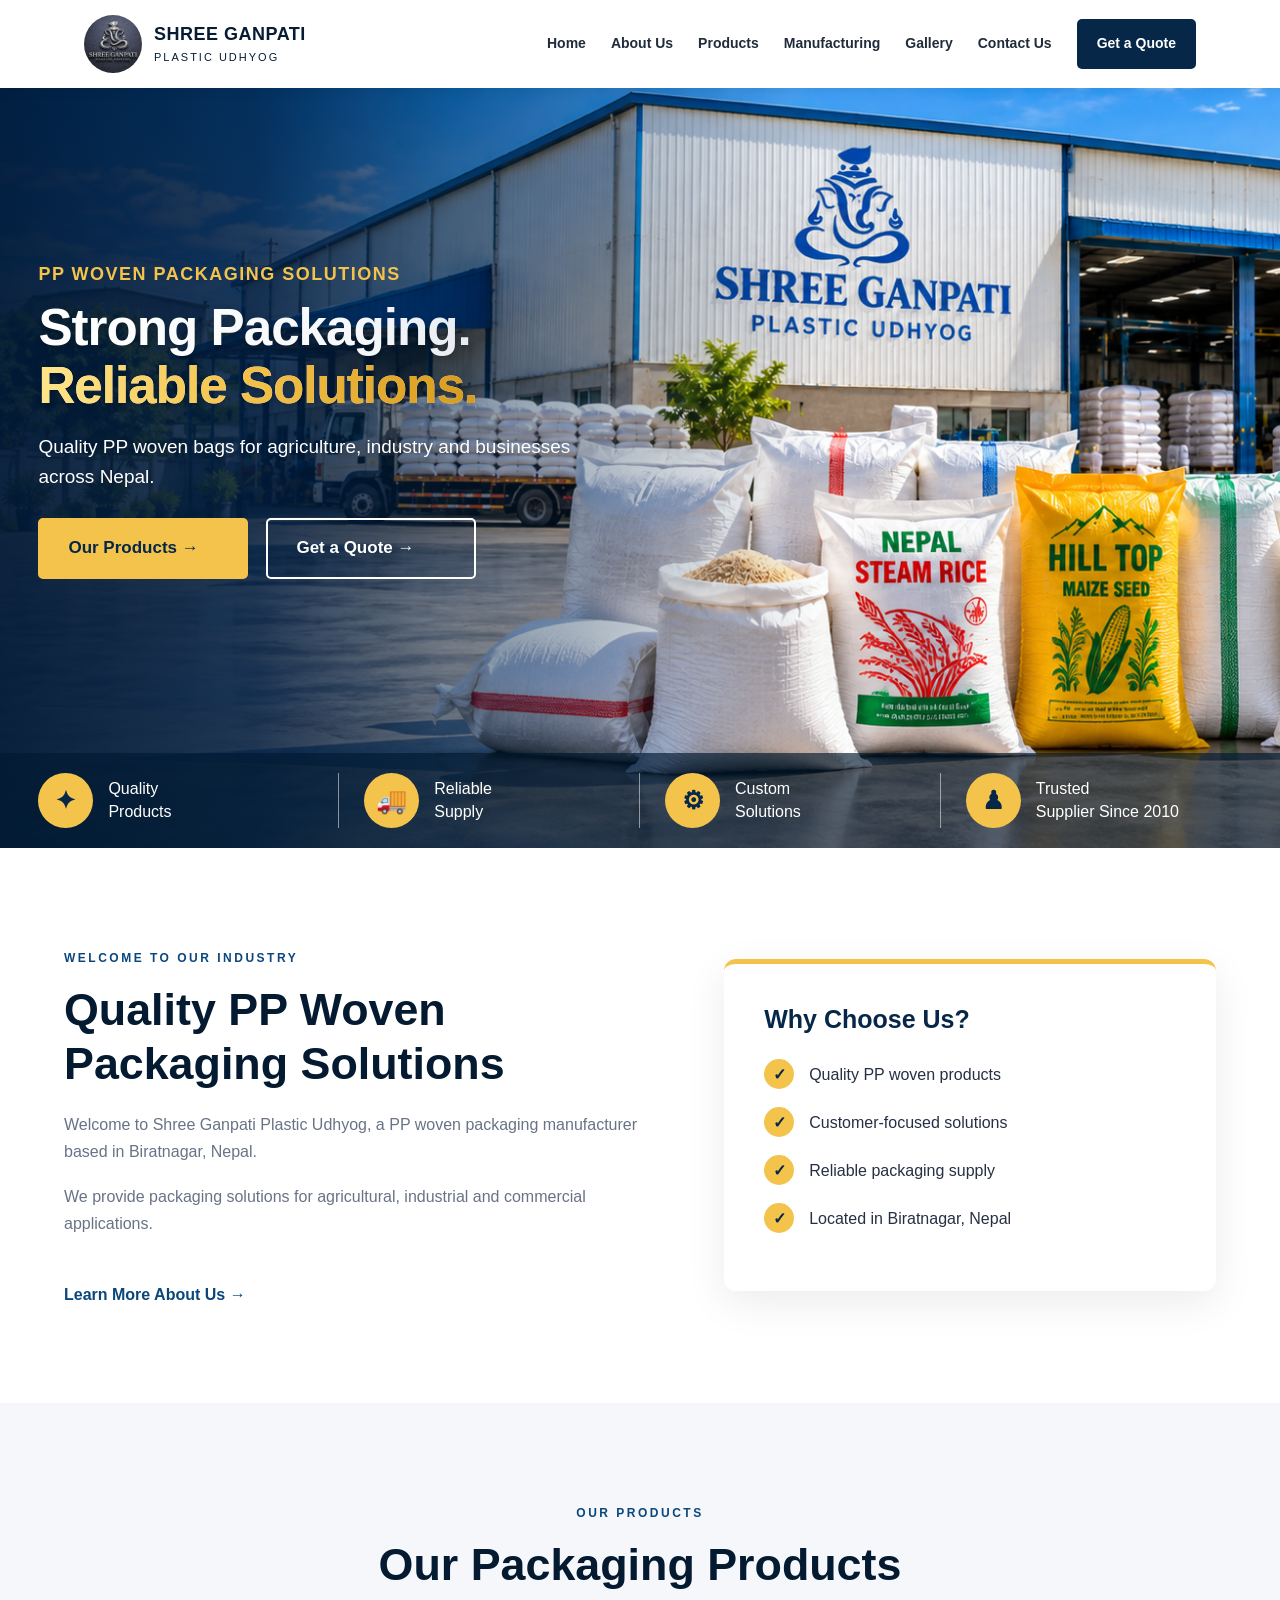
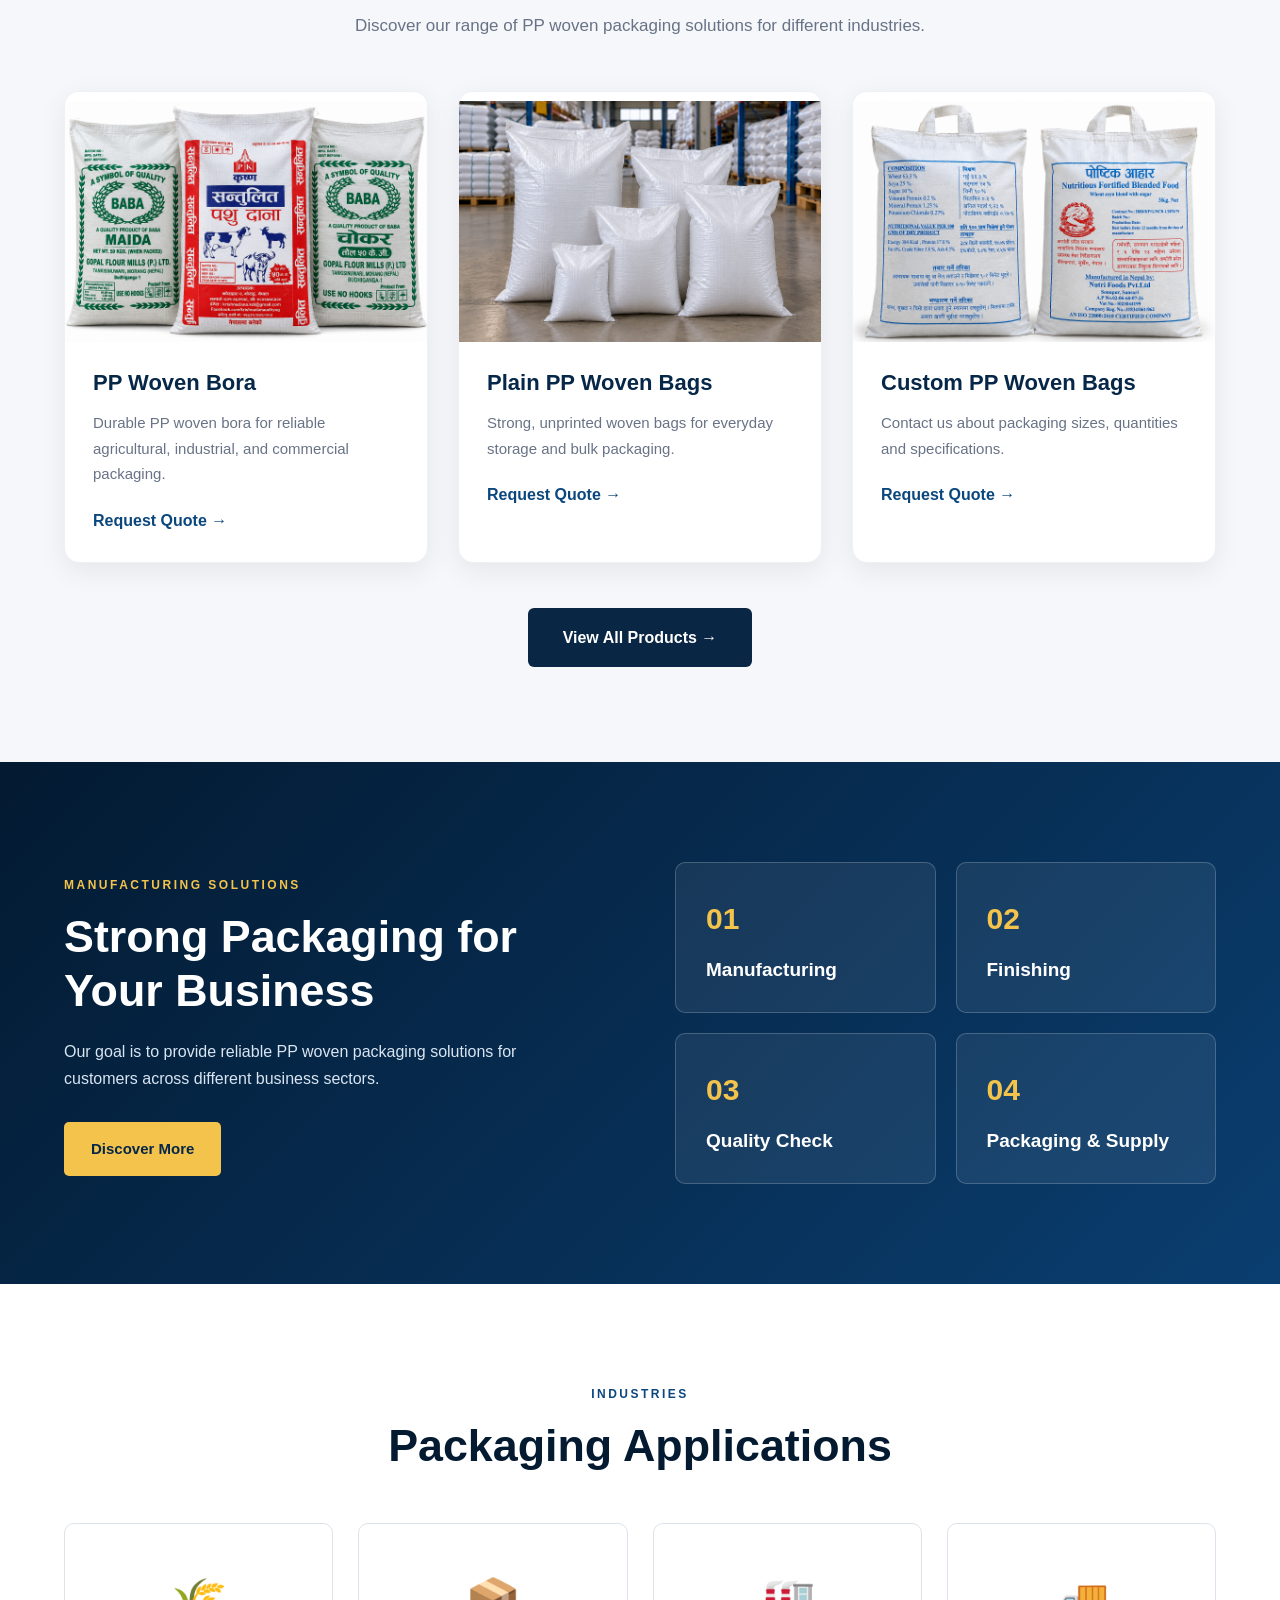
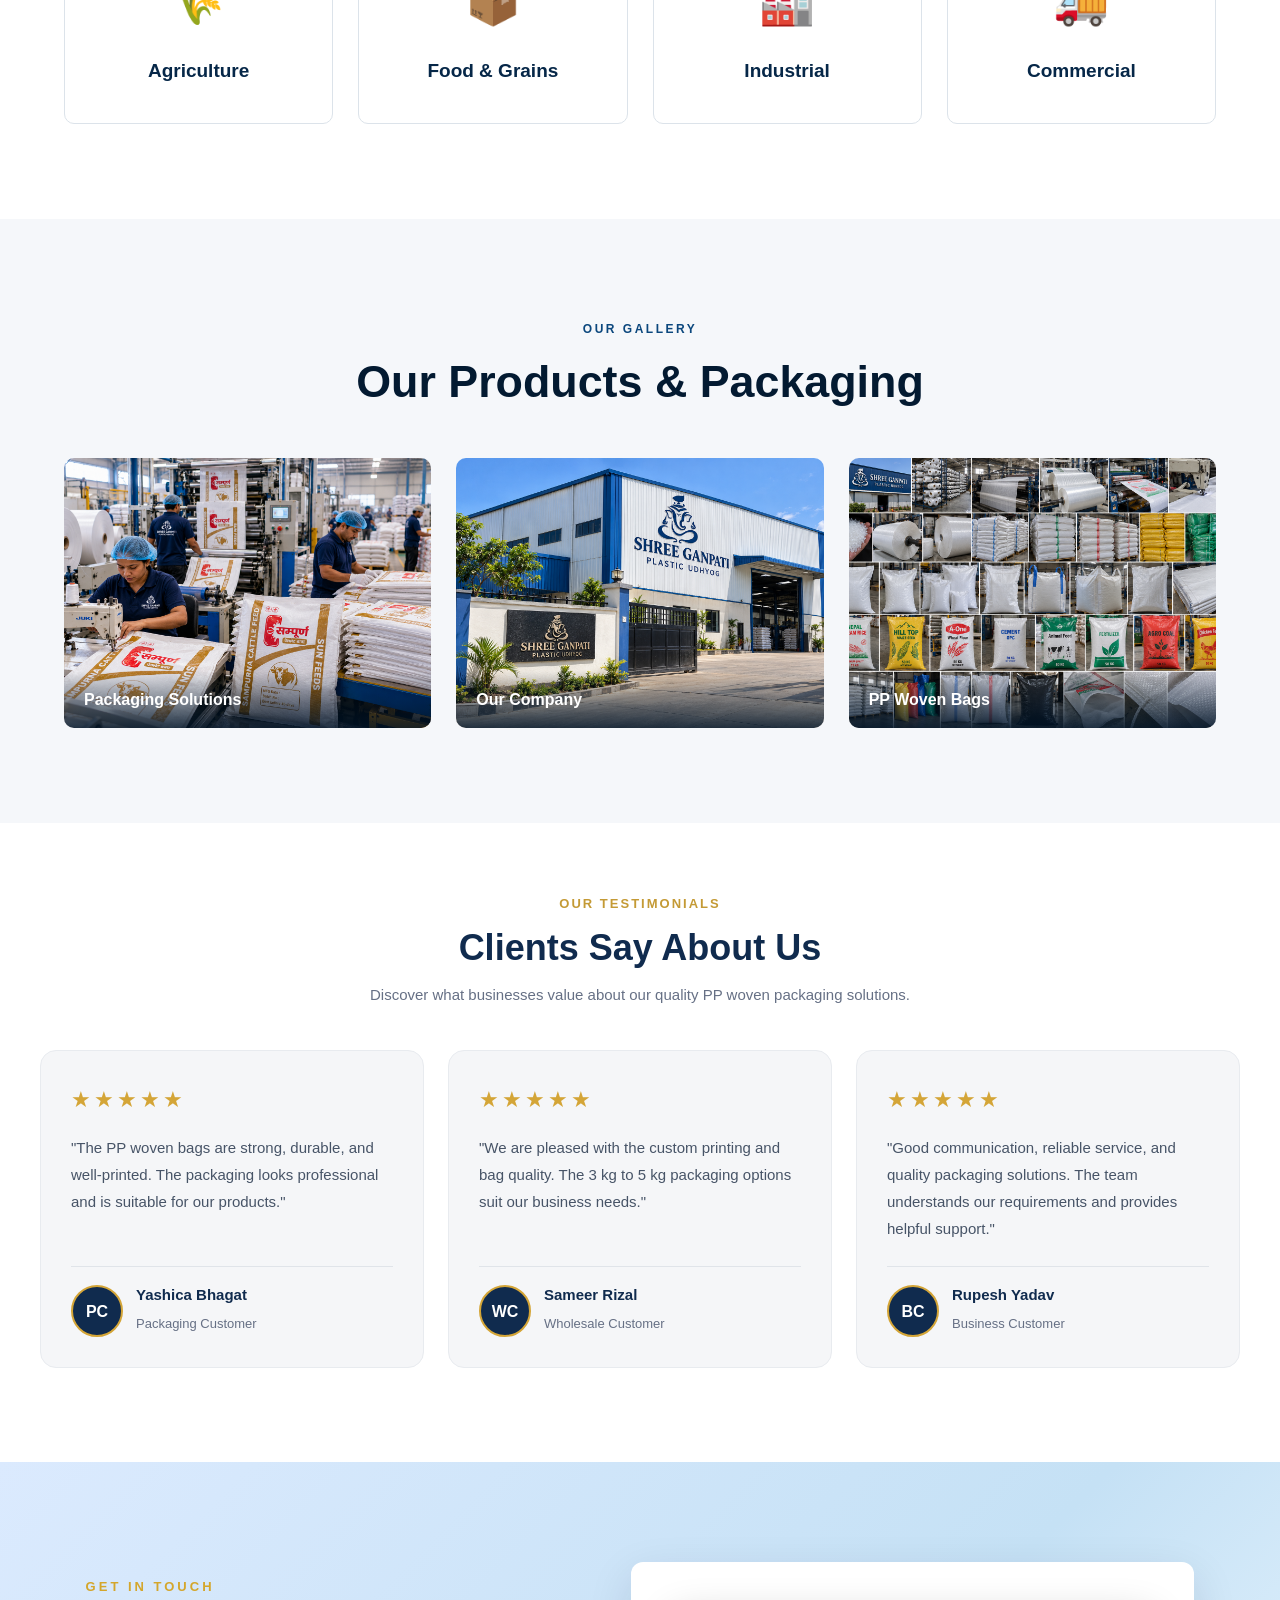
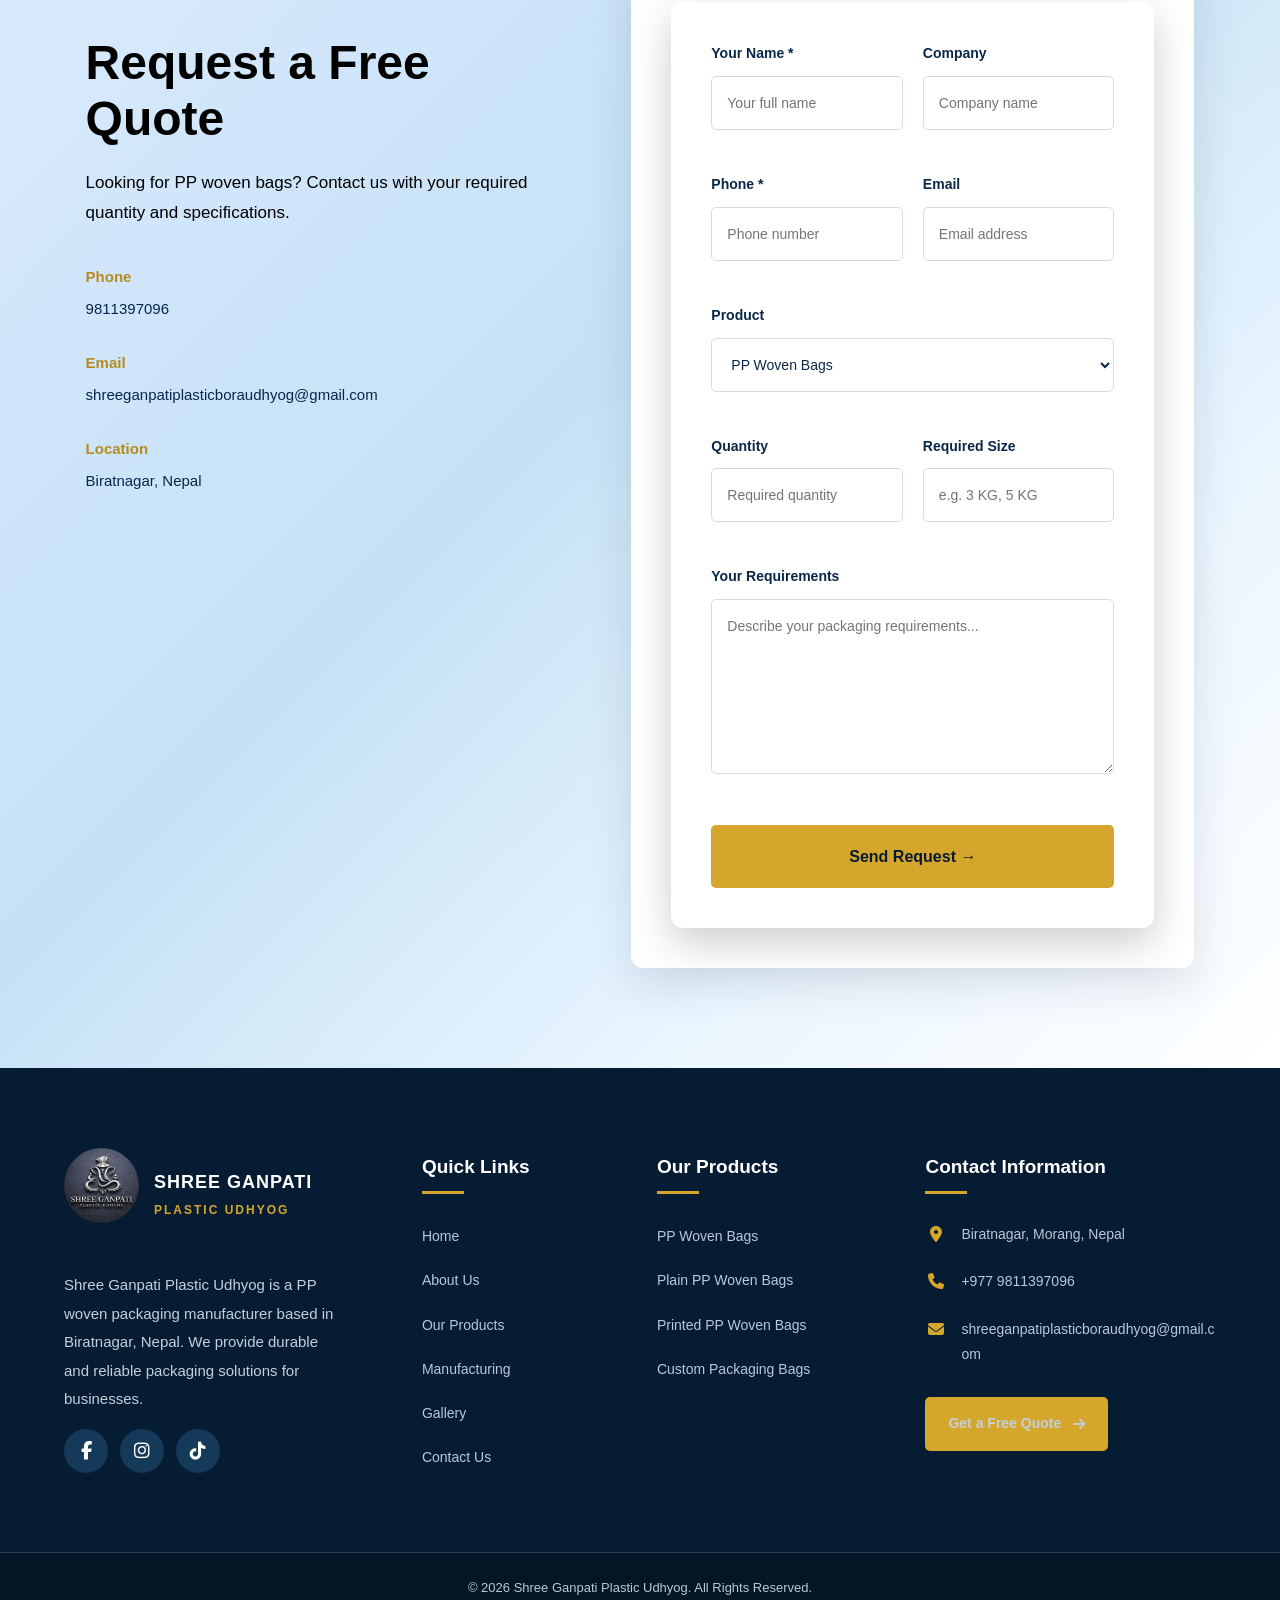
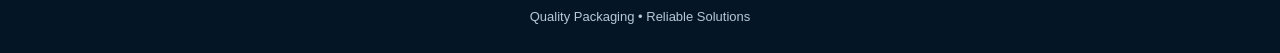
==== commit 08861f6f: "Update quotation section styling" ====
--- a/index.html
+++ b/index.html
@@ -9,9 +9,9 @@
 
     <meta name="description" content="Shree Ganpati Plastic Udhyog provides PP woven bags and packaging solutions in Biratnagar, Nepal.">
 
-    <link rel="stylesheet" href="style.css">
     <link rel="stylesheet" href="product.css">
-        <link rel="stylesheet" href="contact.css">
+<link rel="stylesheet" href="contact.css">
+<link rel="stylesheet" href="style.css">
         <link rel="stylesheet" href="https://cdnjs.cloudflare.com/ajax/libs/font-awesome/6.5.2/css/all.min.css">
 
 
@@ -220,6 +220,8 @@
 </head>
 
 <body>
+    <script src="script.js"></script>
+</body>
 
 <!-- ================= HEADER ================= -->
 
@@ -239,34 +241,24 @@
 
         </a>
 
-        <button class="menu-btn"
-                id="menuBtn"
-                type="button"
-                aria-label="Toggle navigation"
-                aria-controls="navMenu"
-                aria-expanded="false">
-            ☰
-        </button>
+       
+<button class="menu-btn" id="menuBtn"
+        type="button"
+        aria-label="Open navigation menu"
+        aria-expanded="false">
+    <i class="fa-solid fa-bars"></i>
+</button>
+
 
         <nav id="navMenu">
-
-            <a href="index.html" class="active">Home</a>
-
-            <a href="about.html">About Us</a>
-
-            <a href="product.html">Products</a>
-            
-            <a href="#manufacturing">Manufacturing</a>
-
-            <a href="#gallery">Gallery</a>
-
-            <a href="contact.html">Contact Us</a>
-
-            <a href="#quote" class="nav-button">
-                Get a Quote
-            </a>
-
-        </nav>
+    <a href="index.html">Home</a>
+    <a href="about.html">About Us</a>
+    <a href="product.html">Products</a>
+    <a href="index.html#manufacturing">Manufacturing</a>
+    <a href="index.html#gallery">Gallery</a>
+    <a href="contact.html">Contact Us</a>
+    <a href="contact.html#contact-form" class="nav-button">Get a Quote</a>
+</nav>
 
     </div>
 
@@ -442,18 +434,17 @@
             <article class="product-card">
 
                 <div class="product-image">
-                    <img src="Branded PP Woven Grain Bags at Warehouse.png"
+                    <img src="bora.png"
                          alt="PP Woven Packaging"
                          loading="lazy">
                 </div>
 
                 <div class="card-content">
 
-                    <h3>PP Woven Bags</h3>
+                    <h3>PP Woven Bora</h3>
 
                     <p>
-                        Durable packaging solutions for
-                        agricultural and commercial products.
+                        Durable PP woven bora for reliable agricultural, industrial, and commercial packaging.
                     </p>
 
                     <a href="#quote">
@@ -493,7 +484,7 @@
             <article class="product-card">
 
                 <div class="product-image">
-                    <img src="bag.png"
+                    <img src="pp woven bag.png"
                          alt="Custom PP Woven Bags"
                          loading="lazy">
                 </div>
@@ -835,14 +826,12 @@
 
         <!-- RIGHT SIDE: QUOTATION FORM -->
         <div class="quote-form-box">
-
-            <form
+<form
                 action="https://formspree.io/f/maeqokgb"
                 method="POST"
                 class="quote-form"
             >
-
-                <input
+ <input
                     type="hidden"
                     name="_subject"
                     value="New Quotation Request - Shree Ganpati Plastic Udhyog"
--- a/style.css
+++ b/style.css
@@ -1515,11 +1515,10 @@
 }
 
 
-.
+
 /* ABOUT BANNER - CENTER TEXT */
 
-./about-banner-content {
-    background-image:
+.about-banner-content {    background-image:
         linear-gradient(
             rgba(0, 25, 55, 0.40),
             rgba(0, 25, 55, 0.40)
@@ -2908,3 +2907,244 @@
         font-size: 9px !important;
     }
 }
+
+/* SAME SIZE FOR ALL PRODUCT IMAGES */
+
+.product-card {
+    overflow: hidden;
+    border-radius: 15px;
+}
+
+.product-card img {
+    width: 100% !important;
+    height: 260px !important;
+    object-fit: contain !important;
+    object-position: center !important;
+    background-color: #ffffff;
+    display: block;
+}
+
+/* MOBILE RESPONSIVE */
+@media (max-width: 768px) {
+    .product-card img {
+        height: 220px !important;
+    }
+}
+
+/* =========================================
+   HOME PAGE - MOBILE BANNER FIX
+   ========================================= */
+
+@media screen and (max-width: 768px) {
+
+    /* Banner layout */
+    .hero {
+        min-height: 520px !important;
+        height: auto !important;
+        padding: 65px 0 !important;
+        position: relative;
+        overflow: hidden;
+        background-position: center center !important;
+        background-size: cover !important;
+    }
+
+    /* Dark overlay for readability */
+    .hero::before {
+        content: "";
+        position: absolute;
+        inset: 0;
+        background: linear-gradient(
+            90deg,
+            rgba(3, 22, 43, 0.90),
+            rgba(3, 22, 43, 0.65)
+        );
+        z-index: 0;
+    }
+
+    /* Keep content above overlay */
+    .hero .container,
+    .hero-content {
+        position: relative;
+        z-index: 2;
+    }
+
+    .hero-content {
+        width: 100% !important;
+        max-width: 100% !important;
+        padding: 0 22px !important;
+        margin: 0 auto !important;
+        text-align: left !important;
+    }
+
+    /* Banner heading */
+    .hero h1 {
+        font-size: 32px !important;
+        line-height: 1.2 !important;
+        font-weight: 700 !important;
+        letter-spacing: -0.5px;
+        margin-bottom: 18px !important;
+        max-width: 100%;
+        overflow-wrap: break-word;
+    }
+
+    /* Banner description */
+    .hero p {
+        font-size: 14px !important;
+        line-height: 1.8 !important;
+        margin-bottom: 26px !important;
+        max-width: 100%;
+        color: #f1f5f9 !important;
+    }
+
+    /* Banner buttons */
+    .hero-buttons,
+    .hero-btns,
+    .hero-actions {
+        display: flex !important;
+        flex-direction: column !important;
+        align-items: stretch !important;
+        gap: 12px !important;
+        width: 100%;
+        max-width: 300px;
+    }
+
+    .hero-buttons a,
+    .hero-btns a,
+    .hero-actions a {
+        display: flex !important;
+        justify-content: center;
+        align-items: center;
+        min-height: 48px;
+        width: 100% !important;
+        text-align: center;
+        border-radius: 6px;
+    }
+
+    /* Hide banner feature section on mobile */
+    .hero-features,
+    .hero-highlights,
+    .hero-benefits,
+    .hero-stats {
+        display: none !important;
+    }
+}
+
+
+/* MOBILE NAVIGATION FIX */
+
+@media (max-width: 900px) {
+
+    .header .navbar {
+        position: relative;
+    }
+
+    .header .menu-btn {
+        display: flex !important;
+        align-items: center;
+        justify-content: center;
+        margin-left: auto;
+        background: transparent;
+        border: none;
+        color: #061c32;
+        font-size: 26px;
+        cursor: pointer;
+        z-index: 1002;
+    }
+
+    .header .navbar #navMenu {
+        display: none !important;
+        position: absolute;
+        top: 100%;
+        left: 0;
+        width: 100%;
+        background: #ffffff;
+        flex-direction: column;
+        align-items: stretch;
+        padding: 15px 20px;
+        box-shadow: 0 12px 25px rgba(0,0,0,0.15);
+        z-index: 1001;
+    }
+
+    .header .navbar #navMenu.active {
+        display: flex !important;
+    }
+
+    .header .navbar #navMenu a {
+        display: block;
+        padding: 13px 10px;
+        color: #061c32;
+    }
+}
+
+
+/* HOMEPAGE QUOTATION SECTION - MOBILE FIX */
+
+@media screen and (max-width: 768px) {
+
+    #quote.quote-section {
+        display: block !important;
+        padding: 20px 0 30px !important;
+        margin: 0 !important;
+        min-height: 0 !important;
+        height: auto !important;
+    }
+
+    #quote .quote-grid {
+        display: flex !important;
+        flex-direction: column !important;
+        gap: 12px !important;
+        justify-content: flex-start !important;
+        align-items: stretch !important;
+        min-height: 0 !important;
+        height: auto !important;
+    }
+
+    #quote .quote-info {
+        width: 100% !important;
+        min-height: 0 !important;
+        height: auto !important;
+        padding: 0 !important;
+        margin: 0 !important;
+    }
+
+    #quote .quote-info h2 {
+        color: #ffffff !important;
+        margin: 10px 0 14px !important;
+    }
+
+    #quote .quote-info > p {
+        color: #e1eaf5 !important;
+        margin: 0 0 18px !important;
+    }
+
+    #quote .quote-contact {
+        margin: 0 !important;
+        padding: 0 !important;
+    }
+
+    #quote .quote-contact p {
+        margin-bottom: 12px !important;
+    }
+
+    #quote .quote-contact p:last-child {
+        margin-bottom: 0 !important;
+    }
+
+    #quote .quote-form-box {
+        width: 100% !important;
+        height: auto !important;
+        min-height: 0 !important;
+        margin: 0 !important;
+        padding: 0 !important;
+    }
+
+    #quote .quote-form {
+        width: 100% !important;
+        margin: 0 !important;
+        padding: 20px 15px !important;
+    }
+}
+#quote .quote-info h2,
+#quote .quote-info > p {
+    color: #000000 !important;
+}
